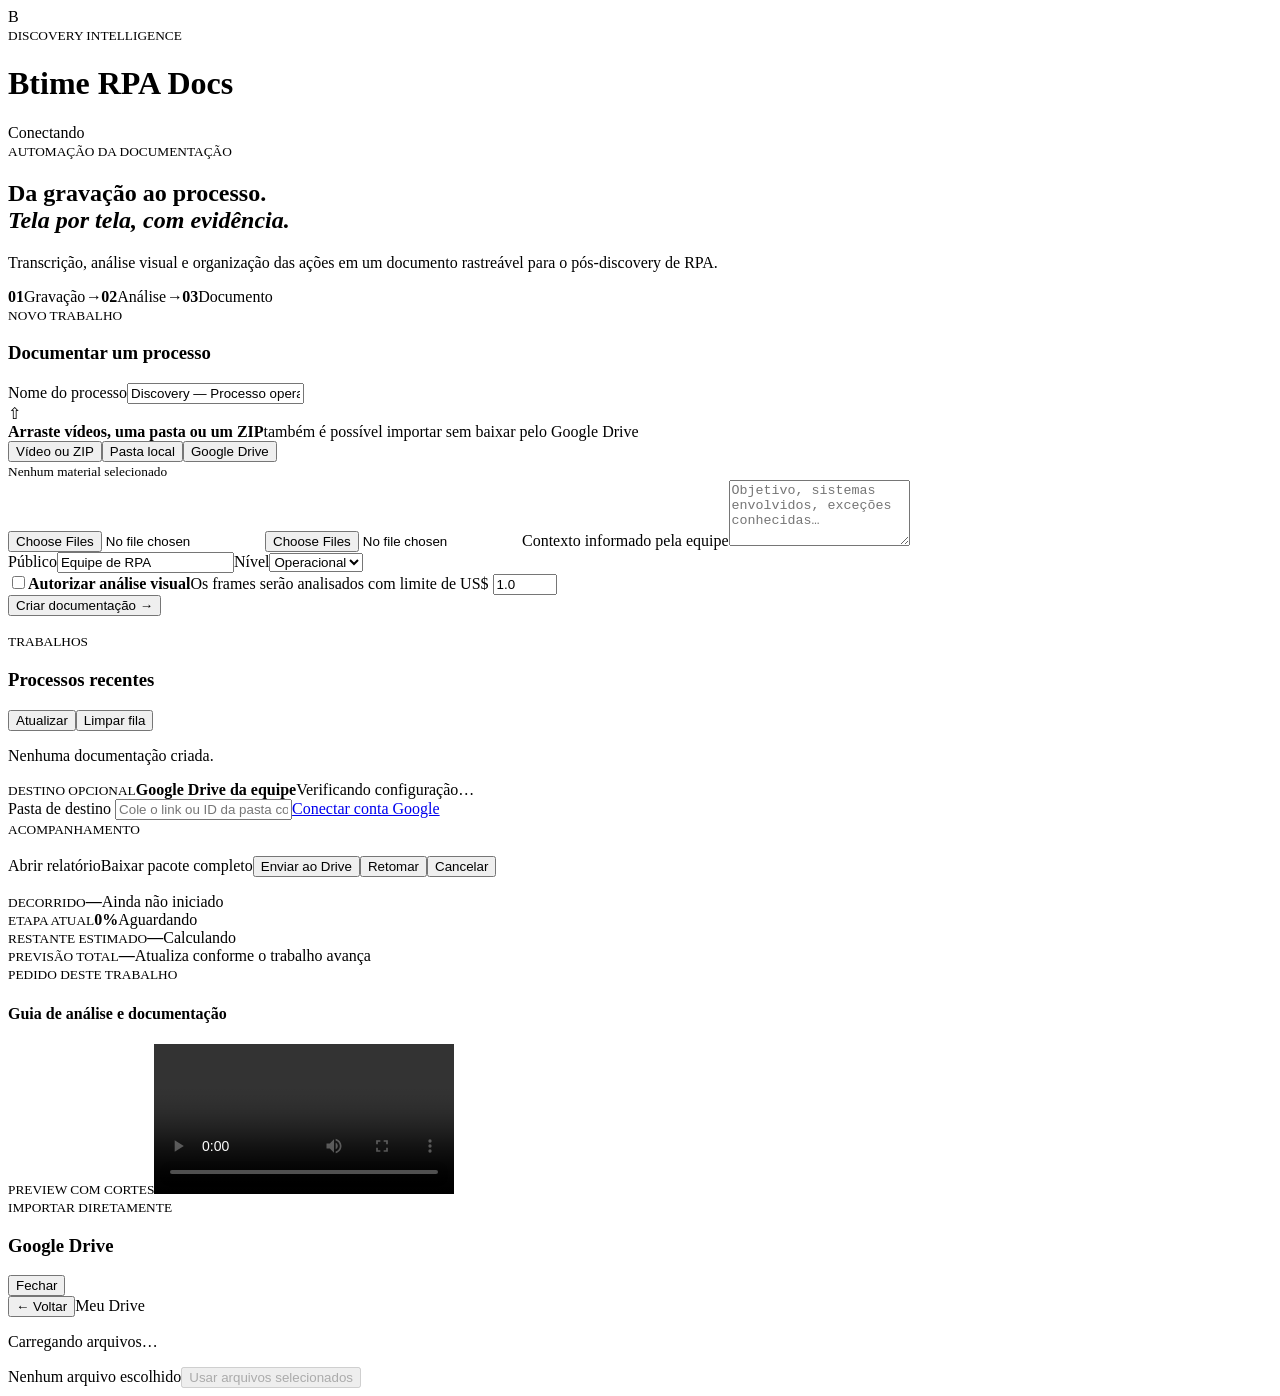
==== rpa_docs/static/index.html @ 18888b04 "feat: add failed job queue cleanup" ====
<!doctype html>
<html lang="pt-BR">
<head><meta charset="utf-8"><meta name="viewport" content="width=device-width,initial-scale=1"><title>Btime RPA Docs</title><link rel="stylesheet" href="/static/styles.css"><link rel="stylesheet" href="/static/preview.css"><link rel="stylesheet" href="/static/upload.css"><link rel="stylesheet" href="/static/drive.css"><link rel="stylesheet" href="/static/cancel.css"><link rel="stylesheet" href="/static/timing.css"></head>
<body>
  <header><div class="brand">B</div><div><small>DISCOVERY INTELLIGENCE</small><h1>Btime <span>RPA Docs</span></h1></div><div class="health" id="health">Conectando</div></header>
  <main>
    <section class="hero"><div><small>AUTOMAÇÃO DA DOCUMENTAÇÃO</small><h2>Da gravação ao processo.<br><em>Tela por tela, com evidência.</em></h2><p>Transcrição, análise visual e organização das ações em um documento rastreável para o pós-discovery de RPA.</p></div><div class="flow"><b>01</b><span>Gravação</span><i>→</i><b>02</b><span>Análise</span><i>→</i><b>03</b><span>Documento</span></div></section>
    <section class="grid">
      <form id="form" class="panel"><small>NOVO TRABALHO</small><h3>Documentar um processo</h3>
        <label>Nome do processo<input id="title" required value="Discovery — Processo operacional"></label>
        <div id="dropzone" class="dropzone" tabindex="0"><div class="drop-icon">⇧</div><strong>Arraste vídeos, uma pasta ou um ZIP</strong><span>também é possível importar sem baixar pelo Google Drive</span><div class="drop-actions"><button type="button" id="chooseVideo" class="drop-button">Vídeo ou ZIP</button><button type="button" id="chooseFolder" class="drop-button">Pasta local</button><button type="button" id="chooseDrive" class="drop-button drive-choice">Google Drive</button></div><small id="selection">Nenhum material selecionado</small></div>
        <input id="videoInput" class="hidden" type="file" accept="video/*,.zip,application/zip" multiple>
        <input id="folderInput" class="hidden" type="file" accept="video/*,.zip,application/zip" webkitdirectory directory multiple>
        <label>Contexto informado pela equipe<textarea id="context" rows="4" placeholder="Objetivo, sistemas envolvidos, exceções conhecidas…"></textarea></label>
        <div class="row"><label>Público<input id="audience" value="Equipe de RPA"></label><label>Nível<select id="detail"><option value="operacional">Operacional</option><option value="detalhado">Detalhado</option><option value="resumido">Resumido</option></select></label></div>
        <div class="approval"><input id="approved" type="checkbox"><label for="approved"><strong>Autorizar análise visual</strong><span>Os frames serão analisados com limite de US$ <input id="budget" type="number" min="0.1" max="50" step="0.1" value="1.0"></span></label></div>
        <button type="submit">Criar documentação <span>→</span></button><p class="error" id="error"></p>
      </form>
      <section class="panel"><div class="heading"><div><small>TRABALHOS</small><h3>Processos recentes</h3></div><div class="queue-actions"><button class="ghost" id="refresh">Atualizar</button><button class="clear-queue" id="clearQueue">Limpar fila</button></div></div><div id="jobs" class="jobs"><p class="empty">Nenhuma documentação criada.</p></div></section>
    </section>
    <section class="drive-panel"><div><small>DESTINO OPCIONAL</small><strong>Google Drive da equipe</strong><span id="driveStatus">Verificando configuração…</span></div><label>Pasta de destino <input id="driveFolder" placeholder="Cole o link ou ID da pasta compartilhada"></label><a id="connectDrive" class="drive-connect hidden" href="/api/drive/connect">Conectar conta Google</a></section>
    <section id="detailPanel" class="panel detail hidden"><div class="heading"><div><small>ACOMPANHAMENTO</small><h3 id="detailTitle"></h3></div><div class="actions"><a id="report" class="report hidden" target="_blank">Abrir relatório</a><a id="package" class="download hidden">Baixar pacote completo</a><button id="sendDrive" class="drive-send hidden">Enviar ao Drive</button><button id="retryJob" class="retry-button hidden">Retomar</button><button id="cancelJob" class="cancel-button hidden">Cancelar</button></div></div><div class="progress"><i id="bar"></i></div><p id="stage"></p><div class="timing-strip"><div><small>DECORRIDO</small><strong id="elapsedTime">—</strong><span id="timingStart">Ainda não iniciado</span></div><div><small>ETAPA ATUAL</small><strong id="stageProgress">0%</strong><span id="queuePosition">Aguardando</span></div><div><small>RESTANTE ESTIMADO</small><strong id="remainingTime">—</strong><span id="estimateBasis">Calculando</span></div><div><small>PREVISÃO TOTAL</small><strong id="totalTime">—</strong><span>Atualiza conforme o trabalho avança</span></div></div><section class="request-card"><div><small>PEDIDO DESTE TRABALHO</small><h4>Guia de análise e documentação</h4></div><p id="requestContext"></p><footer><span id="requestAudience"></span><span id="requestDetail"></span></footer></section><div id="metrics" class="metrics"></div><p id="driveMessage" class="drive-message"></p><div id="previewBox" class="preview-box hidden"><small>PREVIEW COM CORTES</small><video id="preview" controls preload="metadata"></video></div><div id="events" class="events"></div></section>
  </main>
  <div id="driveModal" class="source-modal hidden"><section><div class="modal-title"><div><small>IMPORTAR DIRETAMENTE</small><h3>Google Drive</h3></div><button id="closeDrive" class="ghost" type="button">Fechar</button></div><div class="drive-breadcrumb"><button id="driveBack" type="button">← Voltar</button><span id="driveLocation">Meu Drive</span></div><div id="driveFiles" class="drive-files"><p>Carregando arquivos…</p></div><footer><span id="driveSelection">Nenhum arquivo escolhido</span><button id="confirmDrive" type="button" disabled>Usar arquivos selecionados</button></footer></section></div>
  <script src="/static/app.js"></script>
</body></html>
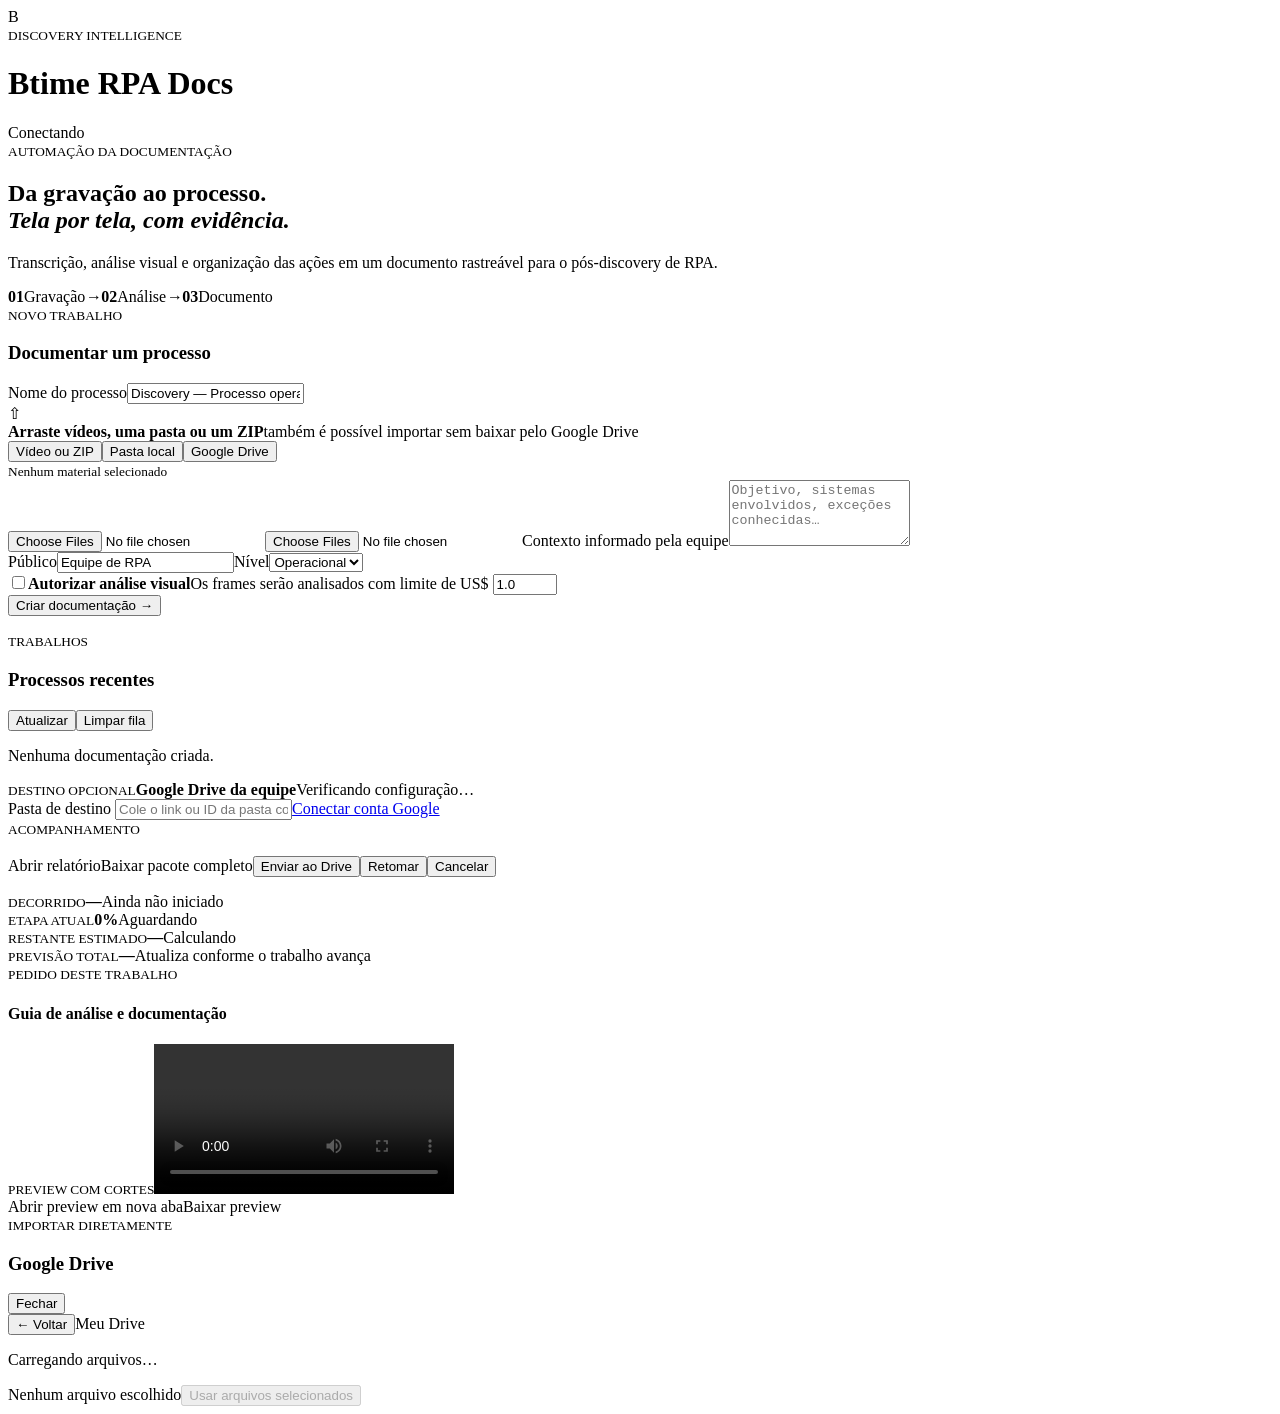
==== commit f3516ed1: "fix: restore embedded preview playback" ====
--- a/rpa_docs/static/index.html
+++ b/rpa_docs/static/index.html
@@ -19,7 +19,7 @@
       <section class="panel"><div class="heading"><div><small>TRABALHOS</small><h3>Processos recentes</h3></div><div class="queue-actions"><button class="ghost" id="refresh">Atualizar</button><button class="clear-queue" id="clearQueue">Limpar fila</button></div></div><div id="jobs" class="jobs"><p class="empty">Nenhuma documentação criada.</p></div></section>
     </section>
     <section class="drive-panel"><div><small>DESTINO OPCIONAL</small><strong>Google Drive da equipe</strong><span id="driveStatus">Verificando configuração…</span></div><label>Pasta de destino <input id="driveFolder" placeholder="Cole o link ou ID da pasta compartilhada"></label><a id="connectDrive" class="drive-connect hidden" href="/api/drive/connect">Conectar conta Google</a></section>
-    <section id="detailPanel" class="panel detail hidden"><div class="heading"><div><small>ACOMPANHAMENTO</small><h3 id="detailTitle"></h3></div><div class="actions"><a id="report" class="report hidden" target="_blank">Abrir relatório</a><a id="package" class="download hidden">Baixar pacote completo</a><button id="sendDrive" class="drive-send hidden">Enviar ao Drive</button><button id="retryJob" class="retry-button hidden">Retomar</button><button id="cancelJob" class="cancel-button hidden">Cancelar</button></div></div><div class="progress"><i id="bar"></i></div><p id="stage"></p><div class="timing-strip"><div><small>DECORRIDO</small><strong id="elapsedTime">—</strong><span id="timingStart">Ainda não iniciado</span></div><div><small>ETAPA ATUAL</small><strong id="stageProgress">0%</strong><span id="queuePosition">Aguardando</span></div><div><small>RESTANTE ESTIMADO</small><strong id="remainingTime">—</strong><span id="estimateBasis">Calculando</span></div><div><small>PREVISÃO TOTAL</small><strong id="totalTime">—</strong><span>Atualiza conforme o trabalho avança</span></div></div><section class="request-card"><div><small>PEDIDO DESTE TRABALHO</small><h4>Guia de análise e documentação</h4></div><p id="requestContext"></p><footer><span id="requestAudience"></span><span id="requestDetail"></span></footer></section><div id="metrics" class="metrics"></div><p id="driveMessage" class="drive-message"></p><div id="previewBox" class="preview-box hidden"><small>PREVIEW COM CORTES</small><video id="preview" controls preload="metadata"></video></div><div id="events" class="events"></div></section>
+    <section id="detailPanel" class="panel detail hidden"><div class="heading"><div><small>ACOMPANHAMENTO</small><h3 id="detailTitle"></h3></div><div class="actions"><a id="report" class="report hidden" target="_blank">Abrir relatório</a><a id="package" class="download hidden">Baixar pacote completo</a><button id="sendDrive" class="drive-send hidden">Enviar ao Drive</button><button id="retryJob" class="retry-button hidden">Retomar</button><button id="cancelJob" class="cancel-button hidden">Cancelar</button></div></div><div class="progress"><i id="bar"></i></div><p id="stage"></p><div class="timing-strip"><div><small>DECORRIDO</small><strong id="elapsedTime">—</strong><span id="timingStart">Ainda não iniciado</span></div><div><small>ETAPA ATUAL</small><strong id="stageProgress">0%</strong><span id="queuePosition">Aguardando</span></div><div><small>RESTANTE ESTIMADO</small><strong id="remainingTime">—</strong><span id="estimateBasis">Calculando</span></div><div><small>PREVISÃO TOTAL</small><strong id="totalTime">—</strong><span>Atualiza conforme o trabalho avança</span></div></div><section class="request-card"><div><small>PEDIDO DESTE TRABALHO</small><h4>Guia de análise e documentação</h4></div><p id="requestContext"></p><footer><span id="requestAudience"></span><span id="requestDetail"></span></footer></section><div id="metrics" class="metrics"></div><p id="driveMessage" class="drive-message"></p><div id="previewBox" class="preview-box hidden"><small>PREVIEW COM CORTES</small><video id="preview" controls preload="metadata"></video><div class="preview-actions"><a id="openPreview" target="_blank">Abrir preview em nova aba</a><a id="downloadPreview">Baixar preview</a></div></div><div id="events" class="events"></div></section>
   </main>
   <div id="driveModal" class="source-modal hidden"><section><div class="modal-title"><div><small>IMPORTAR DIRETAMENTE</small><h3>Google Drive</h3></div><button id="closeDrive" class="ghost" type="button">Fechar</button></div><div class="drive-breadcrumb"><button id="driveBack" type="button">← Voltar</button><span id="driveLocation">Meu Drive</span></div><div id="driveFiles" class="drive-files"><p>Carregando arquivos…</p></div><footer><span id="driveSelection">Nenhum arquivo escolhido</span><button id="confirmDrive" type="button" disabled>Usar arquivos selecionados</button></footer></section></div>
   <script src="/static/app.js"></script>
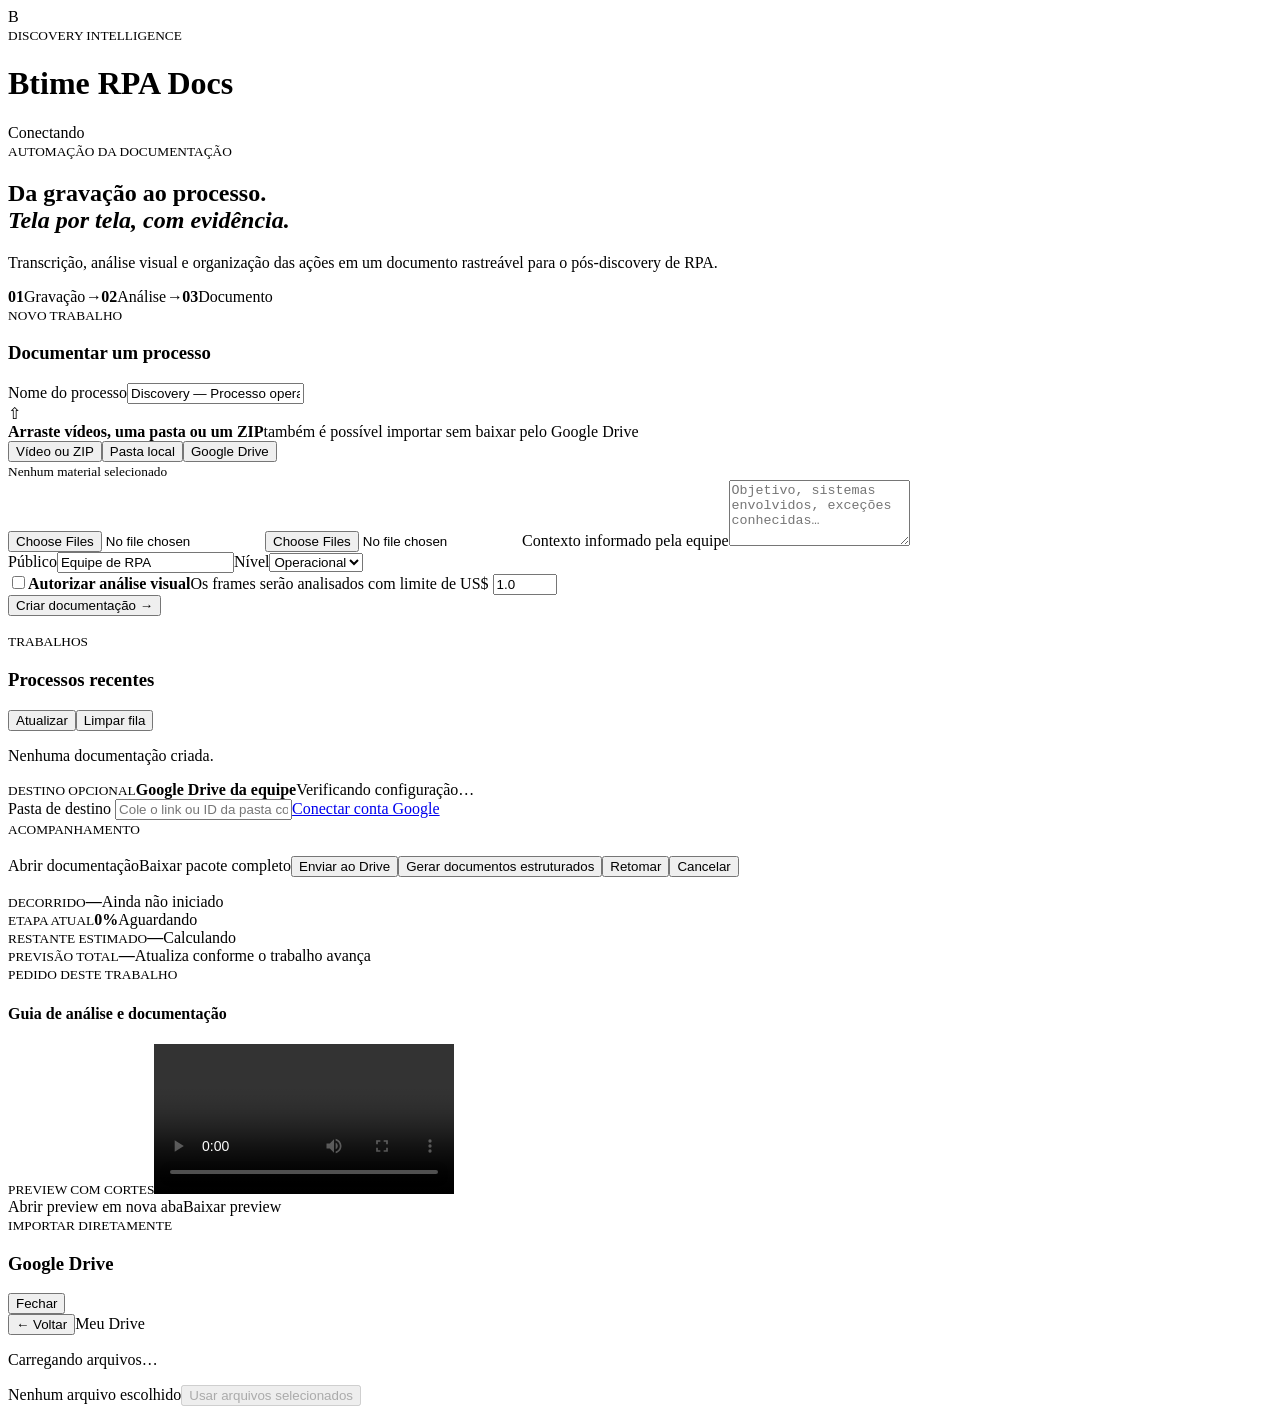
==== commit a25c6a05: "feat: generate structured RPA deliverables" ====
--- a/rpa_docs/static/index.html
+++ b/rpa_docs/static/index.html
@@ -19,7 +19,7 @@
       <section class="panel"><div class="heading"><div><small>TRABALHOS</small><h3>Processos recentes</h3></div><div class="queue-actions"><button class="ghost" id="refresh">Atualizar</button><button class="clear-queue" id="clearQueue">Limpar fila</button></div></div><div id="jobs" class="jobs"><p class="empty">Nenhuma documentação criada.</p></div></section>
     </section>
     <section class="drive-panel"><div><small>DESTINO OPCIONAL</small><strong>Google Drive da equipe</strong><span id="driveStatus">Verificando configuração…</span></div><label>Pasta de destino <input id="driveFolder" placeholder="Cole o link ou ID da pasta compartilhada"></label><a id="connectDrive" class="drive-connect hidden" href="/api/drive/connect">Conectar conta Google</a></section>
-    <section id="detailPanel" class="panel detail hidden"><div class="heading"><div><small>ACOMPANHAMENTO</small><h3 id="detailTitle"></h3></div><div class="actions"><a id="report" class="report hidden" target="_blank">Abrir relatório</a><a id="package" class="download hidden">Baixar pacote completo</a><button id="sendDrive" class="drive-send hidden">Enviar ao Drive</button><button id="retryJob" class="retry-button hidden">Retomar</button><button id="cancelJob" class="cancel-button hidden">Cancelar</button></div></div><div class="progress"><i id="bar"></i></div><p id="stage"></p><div class="timing-strip"><div><small>DECORRIDO</small><strong id="elapsedTime">—</strong><span id="timingStart">Ainda não iniciado</span></div><div><small>ETAPA ATUAL</small><strong id="stageProgress">0%</strong><span id="queuePosition">Aguardando</span></div><div><small>RESTANTE ESTIMADO</small><strong id="remainingTime">—</strong><span id="estimateBasis">Calculando</span></div><div><small>PREVISÃO TOTAL</small><strong id="totalTime">—</strong><span>Atualiza conforme o trabalho avança</span></div></div><section class="request-card"><div><small>PEDIDO DESTE TRABALHO</small><h4>Guia de análise e documentação</h4></div><p id="requestContext"></p><footer><span id="requestAudience"></span><span id="requestDetail"></span></footer></section><div id="metrics" class="metrics"></div><p id="driveMessage" class="drive-message"></p><div id="previewBox" class="preview-box hidden"><small>PREVIEW COM CORTES</small><video id="preview" controls preload="metadata"></video><div class="preview-actions"><a id="openPreview" target="_blank">Abrir preview em nova aba</a><a id="downloadPreview">Baixar preview</a></div></div><div id="events" class="events"></div></section>
+    <section id="detailPanel" class="panel detail hidden"><div class="heading"><div><small>ACOMPANHAMENTO</small><h3 id="detailTitle"></h3></div><div class="actions"><a id="report" class="report hidden" target="_blank">Abrir documentação</a><a id="package" class="download hidden">Baixar pacote completo</a><button id="sendDrive" class="drive-send hidden">Enviar ao Drive</button><button id="rebuildDocs" class="retry-button hidden">Gerar documentos estruturados</button><button id="retryJob" class="retry-button hidden">Retomar</button><button id="cancelJob" class="cancel-button hidden">Cancelar</button></div></div><div class="progress"><i id="bar"></i></div><p id="stage"></p><div class="timing-strip"><div><small>DECORRIDO</small><strong id="elapsedTime">—</strong><span id="timingStart">Ainda não iniciado</span></div><div><small>ETAPA ATUAL</small><strong id="stageProgress">0%</strong><span id="queuePosition">Aguardando</span></div><div><small>RESTANTE ESTIMADO</small><strong id="remainingTime">—</strong><span id="estimateBasis">Calculando</span></div><div><small>PREVISÃO TOTAL</small><strong id="totalTime">—</strong><span>Atualiza conforme o trabalho avança</span></div></div><section class="request-card"><div><small>PEDIDO DESTE TRABALHO</small><h4>Guia de análise e documentação</h4></div><p id="requestContext"></p><footer><span id="requestAudience"></span><span id="requestDetail"></span></footer></section><div id="metrics" class="metrics"></div><p id="driveMessage" class="drive-message"></p><div id="previewBox" class="preview-box hidden"><small>PREVIEW COM CORTES</small><video id="preview" controls preload="metadata"></video><div class="preview-actions"><a id="openPreview" target="_blank">Abrir preview em nova aba</a><a id="downloadPreview">Baixar preview</a></div></div><div id="events" class="events"></div></section>
   </main>
   <div id="driveModal" class="source-modal hidden"><section><div class="modal-title"><div><small>IMPORTAR DIRETAMENTE</small><h3>Google Drive</h3></div><button id="closeDrive" class="ghost" type="button">Fechar</button></div><div class="drive-breadcrumb"><button id="driveBack" type="button">← Voltar</button><span id="driveLocation">Meu Drive</span></div><div id="driveFiles" class="drive-files"><p>Carregando arquivos…</p></div><footer><span id="driveSelection">Nenhum arquivo escolhido</span><button id="confirmDrive" type="button" disabled>Usar arquivos selecionados</button></footer></section></div>
   <script src="/static/app.js"></script>
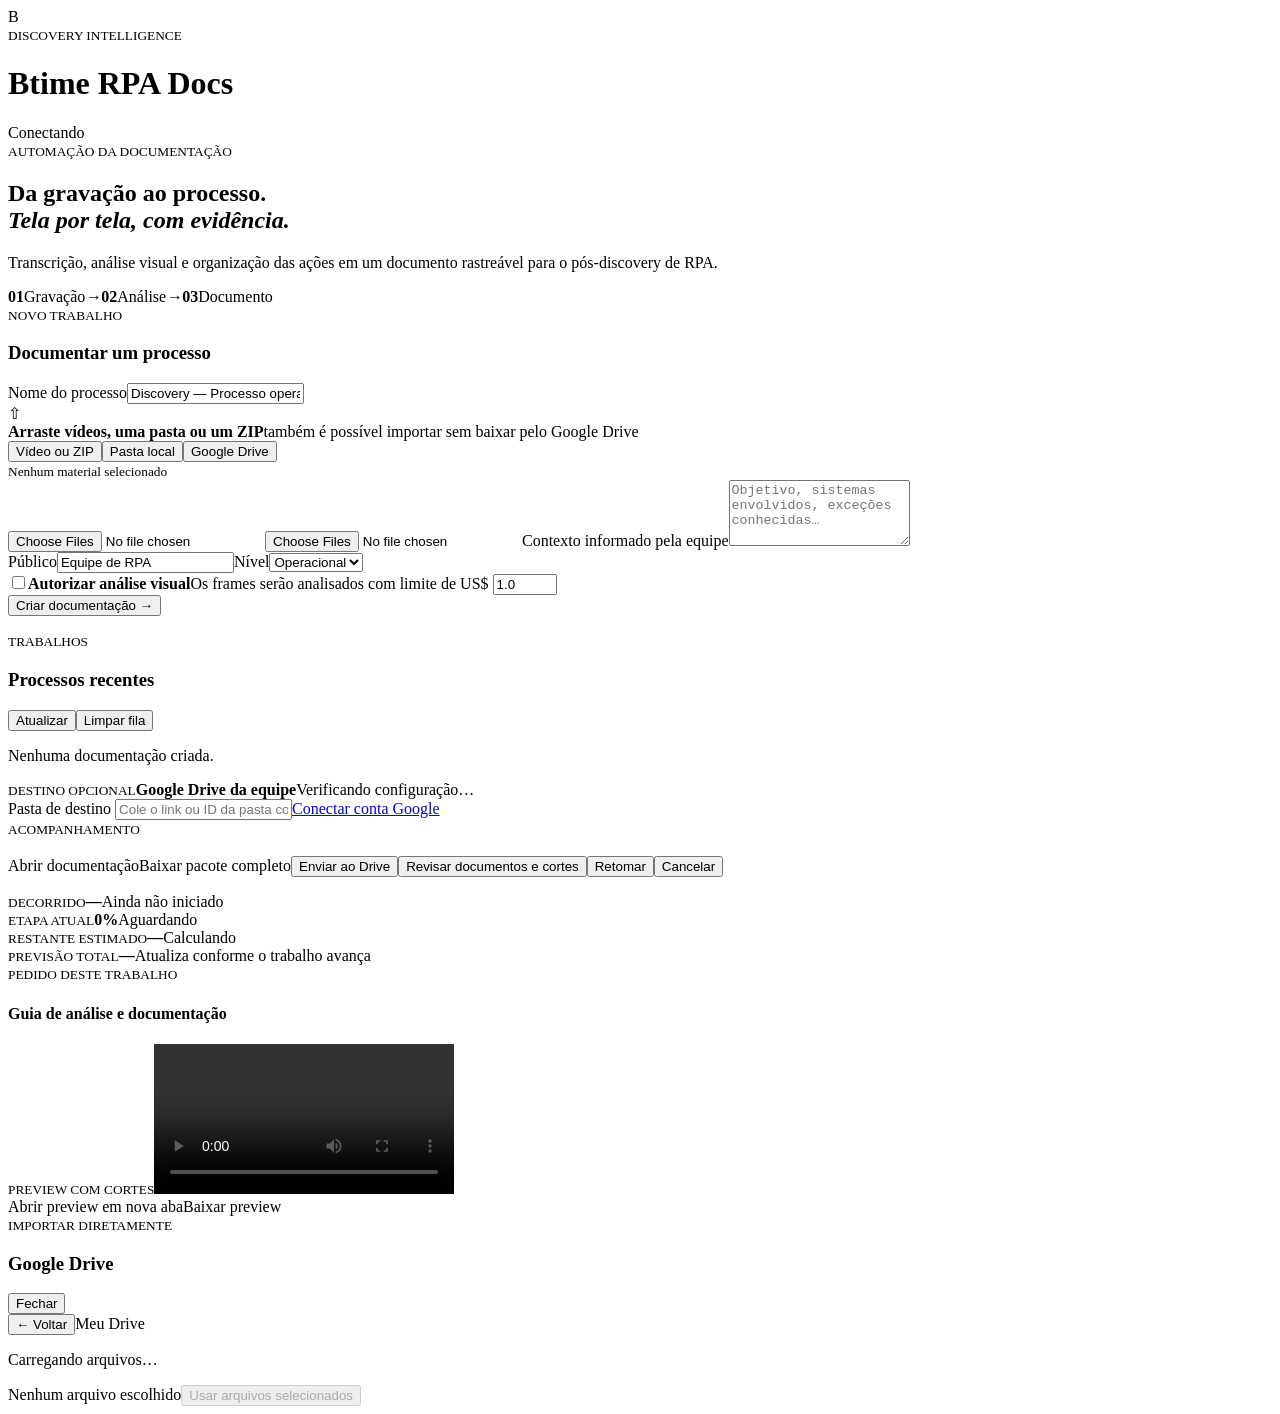
==== commit c6d0681b: "fix: prioritize spoken content in meeting cuts" ====
--- a/rpa_docs/static/index.html
+++ b/rpa_docs/static/index.html
@@ -19,7 +19,7 @@
       <section class="panel"><div class="heading"><div><small>TRABALHOS</small><h3>Processos recentes</h3></div><div class="queue-actions"><button class="ghost" id="refresh">Atualizar</button><button class="clear-queue" id="clearQueue">Limpar fila</button></div></div><div id="jobs" class="jobs"><p class="empty">Nenhuma documentação criada.</p></div></section>
     </section>
     <section class="drive-panel"><div><small>DESTINO OPCIONAL</small><strong>Google Drive da equipe</strong><span id="driveStatus">Verificando configuração…</span></div><label>Pasta de destino <input id="driveFolder" placeholder="Cole o link ou ID da pasta compartilhada"></label><a id="connectDrive" class="drive-connect hidden" href="/api/drive/connect">Conectar conta Google</a></section>
-    <section id="detailPanel" class="panel detail hidden"><div class="heading"><div><small>ACOMPANHAMENTO</small><h3 id="detailTitle"></h3></div><div class="actions"><a id="report" class="report hidden" target="_blank">Abrir documentação</a><a id="package" class="download hidden">Baixar pacote completo</a><button id="sendDrive" class="drive-send hidden">Enviar ao Drive</button><button id="rebuildDocs" class="retry-button hidden">Gerar documentos estruturados</button><button id="retryJob" class="retry-button hidden">Retomar</button><button id="cancelJob" class="cancel-button hidden">Cancelar</button></div></div><div class="progress"><i id="bar"></i></div><p id="stage"></p><div class="timing-strip"><div><small>DECORRIDO</small><strong id="elapsedTime">—</strong><span id="timingStart">Ainda não iniciado</span></div><div><small>ETAPA ATUAL</small><strong id="stageProgress">0%</strong><span id="queuePosition">Aguardando</span></div><div><small>RESTANTE ESTIMADO</small><strong id="remainingTime">—</strong><span id="estimateBasis">Calculando</span></div><div><small>PREVISÃO TOTAL</small><strong id="totalTime">—</strong><span>Atualiza conforme o trabalho avança</span></div></div><section class="request-card"><div><small>PEDIDO DESTE TRABALHO</small><h4>Guia de análise e documentação</h4></div><p id="requestContext"></p><footer><span id="requestAudience"></span><span id="requestDetail"></span></footer></section><div id="metrics" class="metrics"></div><p id="driveMessage" class="drive-message"></p><div id="previewBox" class="preview-box hidden"><small>PREVIEW COM CORTES</small><video id="preview" controls preload="metadata"></video><div class="preview-actions"><a id="openPreview" target="_blank">Abrir preview em nova aba</a><a id="downloadPreview">Baixar preview</a></div></div><div id="events" class="events"></div></section>
+    <section id="detailPanel" class="panel detail hidden"><div class="heading"><div><small>ACOMPANHAMENTO</small><h3 id="detailTitle"></h3></div><div class="actions"><a id="report" class="report hidden" target="_blank">Abrir documentação</a><a id="package" class="download hidden">Baixar pacote completo</a><button id="sendDrive" class="drive-send hidden">Enviar ao Drive</button><button id="rebuildDocs" class="retry-button hidden">Revisar documentos e cortes</button><button id="retryJob" class="retry-button hidden">Retomar</button><button id="cancelJob" class="cancel-button hidden">Cancelar</button></div></div><div class="progress"><i id="bar"></i></div><p id="stage"></p><div class="timing-strip"><div><small>DECORRIDO</small><strong id="elapsedTime">—</strong><span id="timingStart">Ainda não iniciado</span></div><div><small>ETAPA ATUAL</small><strong id="stageProgress">0%</strong><span id="queuePosition">Aguardando</span></div><div><small>RESTANTE ESTIMADO</small><strong id="remainingTime">—</strong><span id="estimateBasis">Calculando</span></div><div><small>PREVISÃO TOTAL</small><strong id="totalTime">—</strong><span>Atualiza conforme o trabalho avança</span></div></div><section class="request-card"><div><small>PEDIDO DESTE TRABALHO</small><h4>Guia de análise e documentação</h4></div><p id="requestContext"></p><footer><span id="requestAudience"></span><span id="requestDetail"></span></footer></section><div id="metrics" class="metrics"></div><p id="driveMessage" class="drive-message"></p><div id="previewBox" class="preview-box hidden"><small>PREVIEW COM CORTES</small><video id="preview" controls preload="metadata"></video><div class="preview-actions"><a id="openPreview" target="_blank">Abrir preview em nova aba</a><a id="downloadPreview">Baixar preview</a></div></div><div id="events" class="events"></div></section>
   </main>
   <div id="driveModal" class="source-modal hidden"><section><div class="modal-title"><div><small>IMPORTAR DIRETAMENTE</small><h3>Google Drive</h3></div><button id="closeDrive" class="ghost" type="button">Fechar</button></div><div class="drive-breadcrumb"><button id="driveBack" type="button">← Voltar</button><span id="driveLocation">Meu Drive</span></div><div id="driveFiles" class="drive-files"><p>Carregando arquivos…</p></div><footer><span id="driveSelection">Nenhum arquivo escolhido</span><button id="confirmDrive" type="button" disabled>Usar arquivos selecionados</button></footer></section></div>
   <script src="/static/app.js"></script>
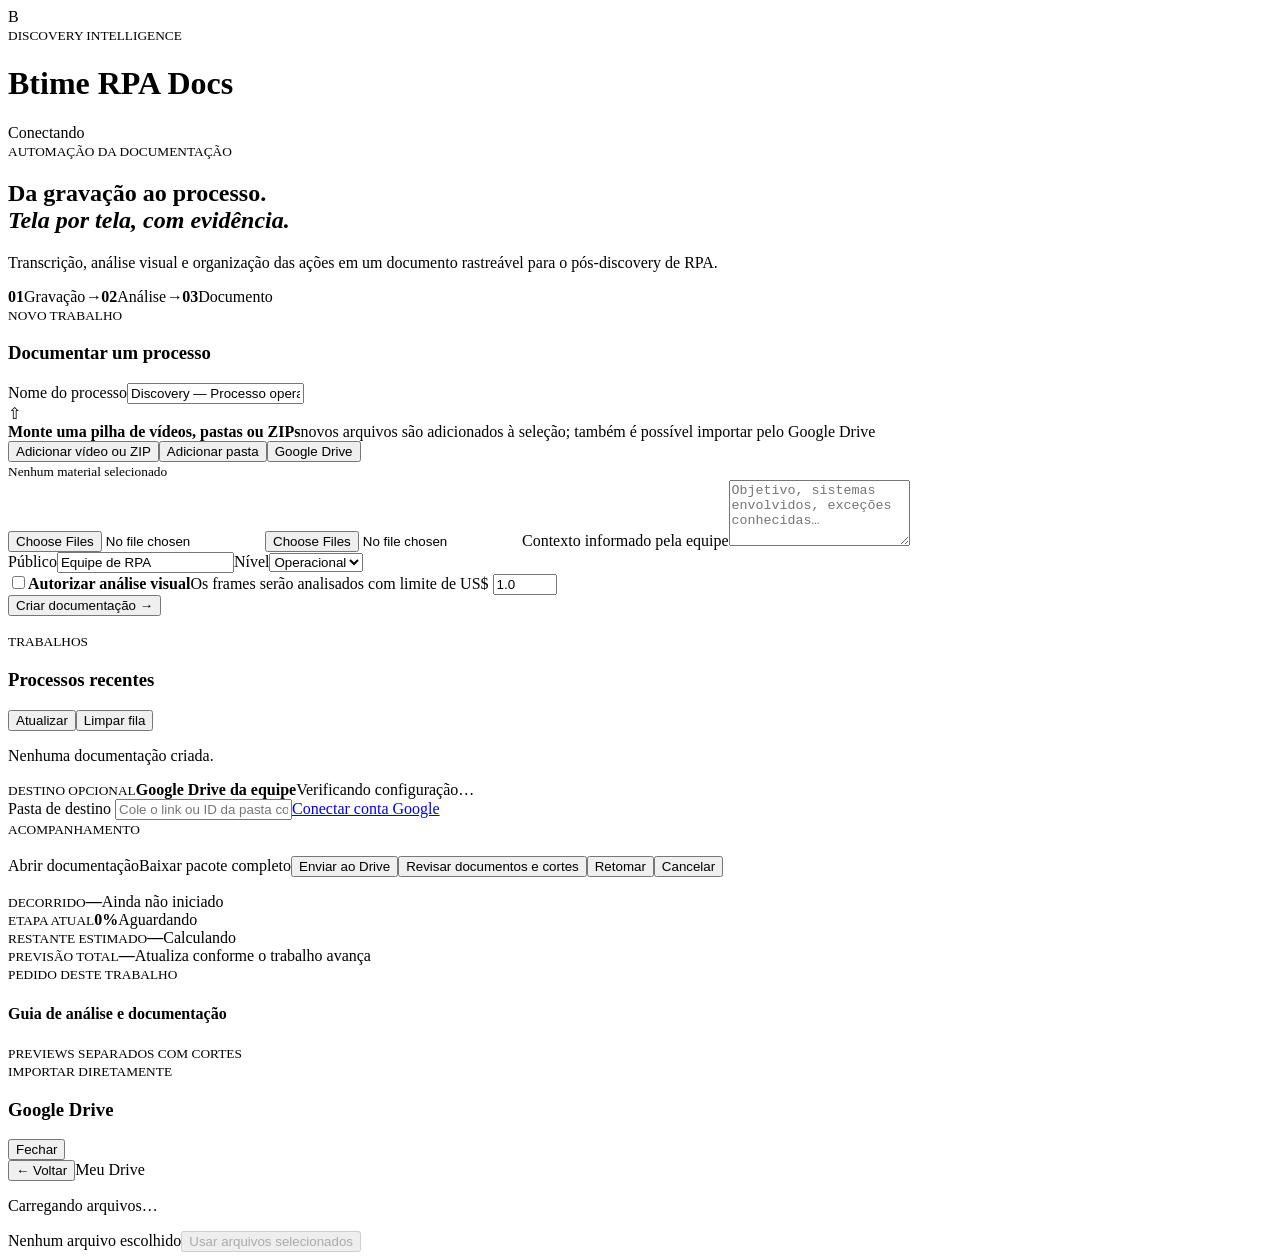
==== commit b470cab4: "feat: deliver separate previews for file stacks" ====
--- a/rpa_docs/static/index.html
+++ b/rpa_docs/static/index.html
@@ -8,7 +8,7 @@
     <section class="grid">
       <form id="form" class="panel"><small>NOVO TRABALHO</small><h3>Documentar um processo</h3>
         <label>Nome do processo<input id="title" required value="Discovery — Processo operacional"></label>
-        <div id="dropzone" class="dropzone" tabindex="0"><div class="drop-icon">⇧</div><strong>Arraste vídeos, uma pasta ou um ZIP</strong><span>também é possível importar sem baixar pelo Google Drive</span><div class="drop-actions"><button type="button" id="chooseVideo" class="drop-button">Vídeo ou ZIP</button><button type="button" id="chooseFolder" class="drop-button">Pasta local</button><button type="button" id="chooseDrive" class="drop-button drive-choice">Google Drive</button></div><small id="selection">Nenhum material selecionado</small></div>
+        <div id="dropzone" class="dropzone" tabindex="0"><div class="drop-icon">⇧</div><strong>Monte uma pilha de vídeos, pastas ou ZIPs</strong><span>novos arquivos são adicionados à seleção; também é possível importar pelo Google Drive</span><div class="drop-actions"><button type="button" id="chooseVideo" class="drop-button">Adicionar vídeo ou ZIP</button><button type="button" id="chooseFolder" class="drop-button">Adicionar pasta</button><button type="button" id="chooseDrive" class="drop-button drive-choice">Google Drive</button></div><small id="selection">Nenhum material selecionado</small><div id="fileStack" class="file-stack"></div></div>
         <input id="videoInput" class="hidden" type="file" accept="video/*,.zip,application/zip" multiple>
         <input id="folderInput" class="hidden" type="file" accept="video/*,.zip,application/zip" webkitdirectory directory multiple>
         <label>Contexto informado pela equipe<textarea id="context" rows="4" placeholder="Objetivo, sistemas envolvidos, exceções conhecidas…"></textarea></label>
@@ -19,7 +19,7 @@
       <section class="panel"><div class="heading"><div><small>TRABALHOS</small><h3>Processos recentes</h3></div><div class="queue-actions"><button class="ghost" id="refresh">Atualizar</button><button class="clear-queue" id="clearQueue">Limpar fila</button></div></div><div id="jobs" class="jobs"><p class="empty">Nenhuma documentação criada.</p></div></section>
     </section>
     <section class="drive-panel"><div><small>DESTINO OPCIONAL</small><strong>Google Drive da equipe</strong><span id="driveStatus">Verificando configuração…</span></div><label>Pasta de destino <input id="driveFolder" placeholder="Cole o link ou ID da pasta compartilhada"></label><a id="connectDrive" class="drive-connect hidden" href="/api/drive/connect">Conectar conta Google</a></section>
-    <section id="detailPanel" class="panel detail hidden"><div class="heading"><div><small>ACOMPANHAMENTO</small><h3 id="detailTitle"></h3></div><div class="actions"><a id="report" class="report hidden" target="_blank">Abrir documentação</a><a id="package" class="download hidden">Baixar pacote completo</a><button id="sendDrive" class="drive-send hidden">Enviar ao Drive</button><button id="rebuildDocs" class="retry-button hidden">Revisar documentos e cortes</button><button id="retryJob" class="retry-button hidden">Retomar</button><button id="cancelJob" class="cancel-button hidden">Cancelar</button></div></div><div class="progress"><i id="bar"></i></div><p id="stage"></p><div class="timing-strip"><div><small>DECORRIDO</small><strong id="elapsedTime">—</strong><span id="timingStart">Ainda não iniciado</span></div><div><small>ETAPA ATUAL</small><strong id="stageProgress">0%</strong><span id="queuePosition">Aguardando</span></div><div><small>RESTANTE ESTIMADO</small><strong id="remainingTime">—</strong><span id="estimateBasis">Calculando</span></div><div><small>PREVISÃO TOTAL</small><strong id="totalTime">—</strong><span>Atualiza conforme o trabalho avança</span></div></div><section class="request-card"><div><small>PEDIDO DESTE TRABALHO</small><h4>Guia de análise e documentação</h4></div><p id="requestContext"></p><footer><span id="requestAudience"></span><span id="requestDetail"></span></footer></section><div id="metrics" class="metrics"></div><p id="driveMessage" class="drive-message"></p><div id="previewBox" class="preview-box hidden"><small>PREVIEW COM CORTES</small><video id="preview" controls preload="metadata"></video><div class="preview-actions"><a id="openPreview" target="_blank">Abrir preview em nova aba</a><a id="downloadPreview">Baixar preview</a></div></div><div id="events" class="events"></div></section>
+    <section id="detailPanel" class="panel detail hidden"><div class="heading"><div><small>ACOMPANHAMENTO</small><h3 id="detailTitle"></h3></div><div class="actions"><a id="report" class="report hidden" target="_blank">Abrir documentação</a><a id="package" class="download hidden">Baixar pacote completo</a><button id="sendDrive" class="drive-send hidden">Enviar ao Drive</button><button id="rebuildDocs" class="retry-button hidden">Revisar documentos e cortes</button><button id="retryJob" class="retry-button hidden">Retomar</button><button id="cancelJob" class="cancel-button hidden">Cancelar</button></div></div><div class="progress"><i id="bar"></i></div><p id="stage"></p><div class="timing-strip"><div><small>DECORRIDO</small><strong id="elapsedTime">—</strong><span id="timingStart">Ainda não iniciado</span></div><div><small>ETAPA ATUAL</small><strong id="stageProgress">0%</strong><span id="queuePosition">Aguardando</span></div><div><small>RESTANTE ESTIMADO</small><strong id="remainingTime">—</strong><span id="estimateBasis">Calculando</span></div><div><small>PREVISÃO TOTAL</small><strong id="totalTime">—</strong><span>Atualiza conforme o trabalho avança</span></div></div><section class="request-card"><div><small>PEDIDO DESTE TRABALHO</small><h4>Guia de análise e documentação</h4></div><p id="requestContext"></p><footer><span id="requestAudience"></span><span id="requestDetail"></span></footer></section><div id="metrics" class="metrics"></div><p id="driveMessage" class="drive-message"></p><div id="previewBox" class="preview-box hidden"><small>PREVIEWS SEPARADOS COM CORTES</small><div id="previewStack" class="preview-stack"></div></div><div id="events" class="events"></div></section>
   </main>
   <div id="driveModal" class="source-modal hidden"><section><div class="modal-title"><div><small>IMPORTAR DIRETAMENTE</small><h3>Google Drive</h3></div><button id="closeDrive" class="ghost" type="button">Fechar</button></div><div class="drive-breadcrumb"><button id="driveBack" type="button">← Voltar</button><span id="driveLocation">Meu Drive</span></div><div id="driveFiles" class="drive-files"><p>Carregando arquivos…</p></div><footer><span id="driveSelection">Nenhum arquivo escolhido</span><button id="confirmDrive" type="button" disabled>Usar arquivos selecionados</button></footer></section></div>
   <script src="/static/app.js"></script>
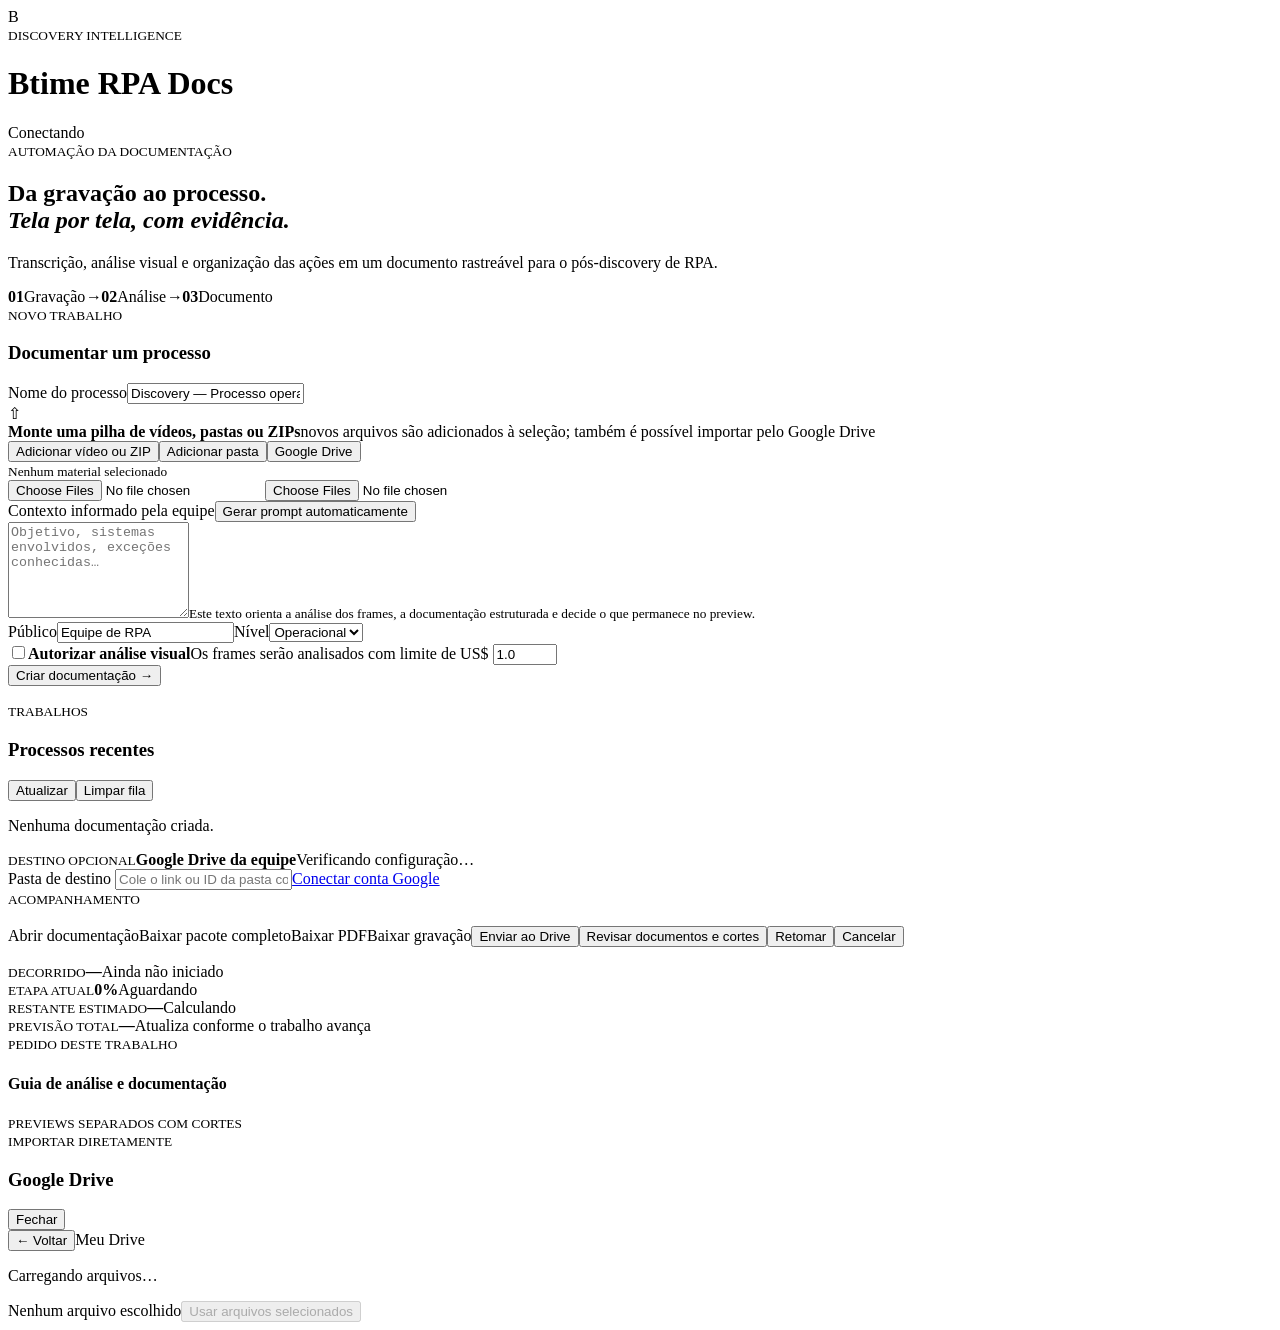
==== commit 964d32aa: "feat: gerar prompt do discovery e entregar cortes revisitáveis Adiciona ao painel um botão que monta" ====
--- a/rpa_docs/static/index.html
+++ b/rpa_docs/static/index.html
@@ -1,6 +1,6 @@
 <!doctype html>
 <html lang="pt-BR">
-<head><meta charset="utf-8"><meta name="viewport" content="width=device-width,initial-scale=1"><title>Btime RPA Docs</title><link rel="stylesheet" href="/static/styles.css"><link rel="stylesheet" href="/static/preview.css"><link rel="stylesheet" href="/static/upload.css"><link rel="stylesheet" href="/static/drive.css"><link rel="stylesheet" href="/static/cancel.css"><link rel="stylesheet" href="/static/timing.css"></head>
+<head><meta charset="utf-8"><meta name="viewport" content="width=device-width,initial-scale=1"><title>Btime RPA Docs</title><link rel="stylesheet" href="/static/styles.css"><link rel="stylesheet" href="/static/preview.css"><link rel="stylesheet" href="/static/upload.css"><link rel="stylesheet" href="/static/drive.css"><link rel="stylesheet" href="/static/cancel.css"><link rel="stylesheet" href="/static/timing.css"><link rel="stylesheet" href="/static/exports.css"></head>
 <body>
   <header><div class="brand">B</div><div><small>DISCOVERY INTELLIGENCE</small><h1>Btime <span>RPA Docs</span></h1></div><div class="health" id="health">Conectando</div></header>
   <main>
@@ -11,7 +11,7 @@
         <div id="dropzone" class="dropzone" tabindex="0"><div class="drop-icon">⇧</div><strong>Monte uma pilha de vídeos, pastas ou ZIPs</strong><span>novos arquivos são adicionados à seleção; também é possível importar pelo Google Drive</span><div class="drop-actions"><button type="button" id="chooseVideo" class="drop-button">Adicionar vídeo ou ZIP</button><button type="button" id="chooseFolder" class="drop-button">Adicionar pasta</button><button type="button" id="chooseDrive" class="drop-button drive-choice">Google Drive</button></div><small id="selection">Nenhum material selecionado</small><div id="fileStack" class="file-stack"></div></div>
         <input id="videoInput" class="hidden" type="file" accept="video/*,.zip,application/zip" multiple>
         <input id="folderInput" class="hidden" type="file" accept="video/*,.zip,application/zip" webkitdirectory directory multiple>
-        <label>Contexto informado pela equipe<textarea id="context" rows="4" placeholder="Objetivo, sistemas envolvidos, exceções conhecidas…"></textarea></label>
+        <div class="prompt-field"><div class="prompt-head"><label for="context">Contexto informado pela equipe</label><button type="button" id="suggestPrompt" class="prompt-button">Gerar prompt automaticamente</button></div><textarea id="context" rows="6" placeholder="Objetivo, sistemas envolvidos, exceções conhecidas…"></textarea><small id="promptHint" class="prompt-hint">Este texto orienta a análise dos frames, a documentação estruturada e decide o que permanece no preview.</small></div>
         <div class="row"><label>Público<input id="audience" value="Equipe de RPA"></label><label>Nível<select id="detail"><option value="operacional">Operacional</option><option value="detalhado">Detalhado</option><option value="resumido">Resumido</option></select></label></div>
         <div class="approval"><input id="approved" type="checkbox"><label for="approved"><strong>Autorizar análise visual</strong><span>Os frames serão analisados com limite de US$ <input id="budget" type="number" min="0.1" max="50" step="0.1" value="1.0"></span></label></div>
         <button type="submit">Criar documentação <span>→</span></button><p class="error" id="error"></p>
@@ -19,7 +19,7 @@
       <section class="panel"><div class="heading"><div><small>TRABALHOS</small><h3>Processos recentes</h3></div><div class="queue-actions"><button class="ghost" id="refresh">Atualizar</button><button class="clear-queue" id="clearQueue">Limpar fila</button></div></div><div id="jobs" class="jobs"><p class="empty">Nenhuma documentação criada.</p></div></section>
     </section>
     <section class="drive-panel"><div><small>DESTINO OPCIONAL</small><strong>Google Drive da equipe</strong><span id="driveStatus">Verificando configuração…</span></div><label>Pasta de destino <input id="driveFolder" placeholder="Cole o link ou ID da pasta compartilhada"></label><a id="connectDrive" class="drive-connect hidden" href="/api/drive/connect">Conectar conta Google</a></section>
-    <section id="detailPanel" class="panel detail hidden"><div class="heading"><div><small>ACOMPANHAMENTO</small><h3 id="detailTitle"></h3></div><div class="actions"><a id="report" class="report hidden" target="_blank">Abrir documentação</a><a id="package" class="download hidden">Baixar pacote completo</a><button id="sendDrive" class="drive-send hidden">Enviar ao Drive</button><button id="rebuildDocs" class="retry-button hidden">Revisar documentos e cortes</button><button id="retryJob" class="retry-button hidden">Retomar</button><button id="cancelJob" class="cancel-button hidden">Cancelar</button></div></div><div class="progress"><i id="bar"></i></div><p id="stage"></p><div class="timing-strip"><div><small>DECORRIDO</small><strong id="elapsedTime">—</strong><span id="timingStart">Ainda não iniciado</span></div><div><small>ETAPA ATUAL</small><strong id="stageProgress">0%</strong><span id="queuePosition">Aguardando</span></div><div><small>RESTANTE ESTIMADO</small><strong id="remainingTime">—</strong><span id="estimateBasis">Calculando</span></div><div><small>PREVISÃO TOTAL</small><strong id="totalTime">—</strong><span>Atualiza conforme o trabalho avança</span></div></div><section class="request-card"><div><small>PEDIDO DESTE TRABALHO</small><h4>Guia de análise e documentação</h4></div><p id="requestContext"></p><footer><span id="requestAudience"></span><span id="requestDetail"></span></footer></section><div id="metrics" class="metrics"></div><p id="driveMessage" class="drive-message"></p><div id="previewBox" class="preview-box hidden"><small>PREVIEWS SEPARADOS COM CORTES</small><div id="previewStack" class="preview-stack"></div></div><div id="events" class="events"></div></section>
+    <section id="detailPanel" class="panel detail hidden"><div class="heading"><div><small>ACOMPANHAMENTO</small><h3 id="detailTitle"></h3></div><div class="actions"><a id="report" class="report hidden" target="_blank">Abrir documentação</a><a id="package" class="download hidden">Baixar pacote completo</a><a id="pdfDocument" class="download secondary hidden" download>Baixar PDF</a><a id="recording" class="download secondary hidden" download>Baixar gravação</a><button id="sendDrive" class="drive-send hidden">Enviar ao Drive</button><button id="rebuildDocs" class="retry-button hidden">Revisar documentos e cortes</button><button id="retryJob" class="retry-button hidden">Retomar</button><button id="cancelJob" class="cancel-button hidden">Cancelar</button></div></div><div class="progress"><i id="bar"></i></div><p id="stage"></p><div class="timing-strip"><div><small>DECORRIDO</small><strong id="elapsedTime">—</strong><span id="timingStart">Ainda não iniciado</span></div><div><small>ETAPA ATUAL</small><strong id="stageProgress">0%</strong><span id="queuePosition">Aguardando</span></div><div><small>RESTANTE ESTIMADO</small><strong id="remainingTime">—</strong><span id="estimateBasis">Calculando</span></div><div><small>PREVISÃO TOTAL</small><strong id="totalTime">—</strong><span>Atualiza conforme o trabalho avança</span></div></div><section class="request-card"><div><small>PEDIDO DESTE TRABALHO</small><h4>Guia de análise e documentação</h4></div><p id="requestContext"></p><footer><span id="requestAudience"></span><span id="requestDetail"></span></footer></section><div id="metrics" class="metrics"></div><p id="driveMessage" class="drive-message"></p><div id="previewBox" class="preview-box hidden"><small>PREVIEWS SEPARADOS COM CORTES</small><div id="previewStack" class="preview-stack"></div></div><div id="events" class="events"></div></section>
   </main>
   <div id="driveModal" class="source-modal hidden"><section><div class="modal-title"><div><small>IMPORTAR DIRETAMENTE</small><h3>Google Drive</h3></div><button id="closeDrive" class="ghost" type="button">Fechar</button></div><div class="drive-breadcrumb"><button id="driveBack" type="button">← Voltar</button><span id="driveLocation">Meu Drive</span></div><div id="driveFiles" class="drive-files"><p>Carregando arquivos…</p></div><footer><span id="driveSelection">Nenhum arquivo escolhido</span><button id="confirmDrive" type="button" disabled>Usar arquivos selecionados</button></footer></section></div>
   <script src="/static/app.js"></script>
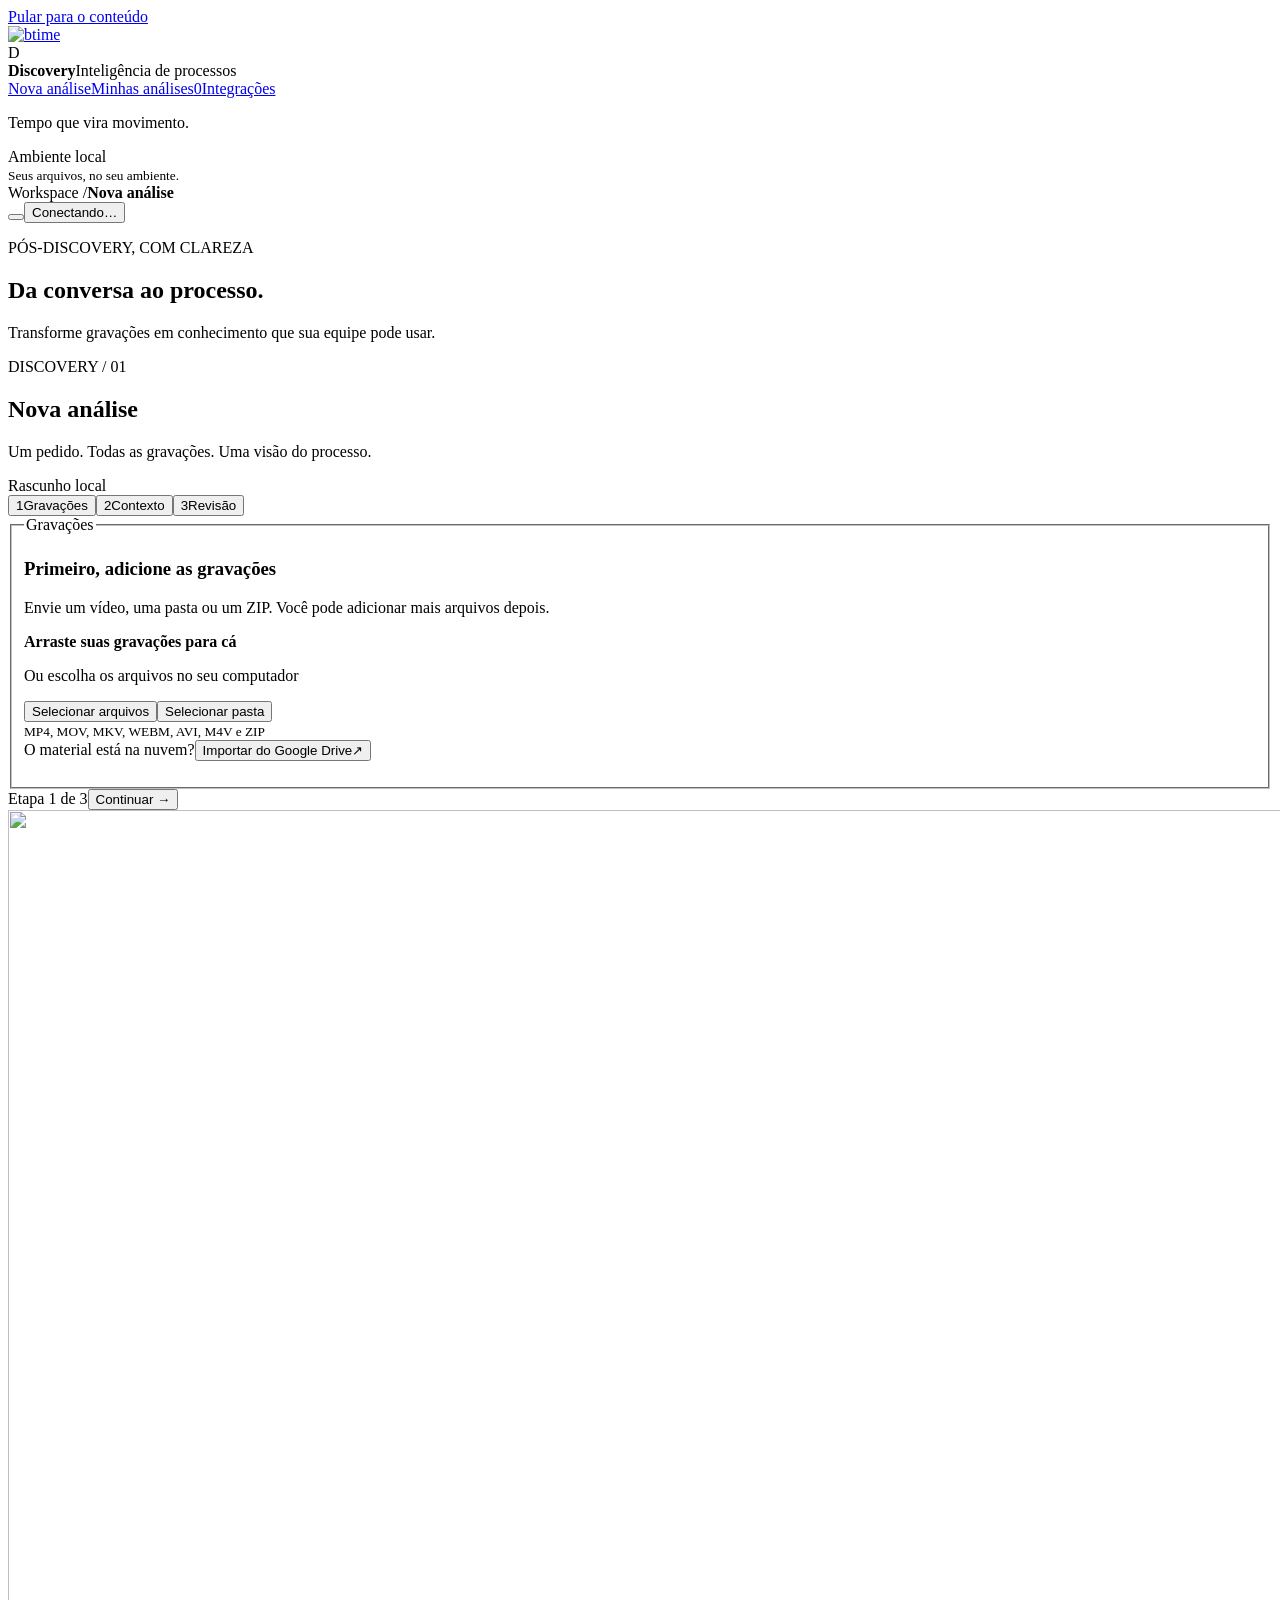
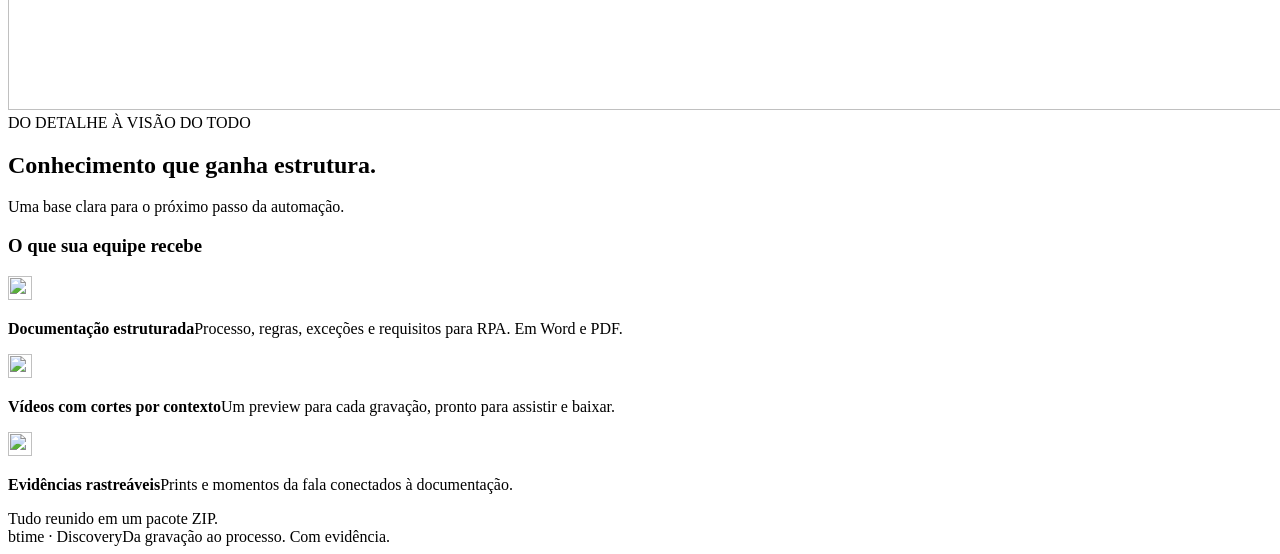
==== commit 87960dc0: "feat: refine Discovery experience and harden RPA processing" ====
--- a/rpa_docs/static/index.html
+++ b/rpa_docs/static/index.html
@@ -1,26 +1,68 @@
 <!doctype html>
 <html lang="pt-BR">
-<head><meta charset="utf-8"><meta name="viewport" content="width=device-width,initial-scale=1"><title>Btime RPA Docs</title><link rel="stylesheet" href="/static/styles.css"><link rel="stylesheet" href="/static/preview.css"><link rel="stylesheet" href="/static/upload.css"><link rel="stylesheet" href="/static/drive.css"><link rel="stylesheet" href="/static/cancel.css"><link rel="stylesheet" href="/static/timing.css"><link rel="stylesheet" href="/static/exports.css"></head>
+<head>
+ <meta charset="utf-8"><meta name="viewport" content="width=device-width,initial-scale=1,viewport-fit=cover"><meta name="theme-color" content="#060315">
+ <title>Discovery · btime</title><link rel="icon" href="/static/btime/assinaturas/btime-simbolo-violeta.svg"><link rel="preload" href="/static/btime/fontes/Branding-Semilight.woff" as="font" type="font/woff" crossorigin><link rel="stylesheet" href="/static/styles.css"><script defer src="/static/app.js"></script>
+</head>
 <body>
-  <header><div class="brand">B</div><div><small>DISCOVERY INTELLIGENCE</small><h1>Btime <span>RPA Docs</span></h1></div><div class="health" id="health">Conectando</div></header>
-  <main>
-    <section class="hero"><div><small>AUTOMAÇÃO DA DOCUMENTAÇÃO</small><h2>Da gravação ao processo.<br><em>Tela por tela, com evidência.</em></h2><p>Transcrição, análise visual e organização das ações em um documento rastreável para o pós-discovery de RPA.</p></div><div class="flow"><b>01</b><span>Gravação</span><i>→</i><b>02</b><span>Análise</span><i>→</i><b>03</b><span>Documento</span></div></section>
-    <section class="grid">
-      <form id="form" class="panel"><small>NOVO TRABALHO</small><h3>Documentar um processo</h3>
-        <label>Nome do processo<input id="title" required value="Discovery — Processo operacional"></label>
-        <div id="dropzone" class="dropzone" tabindex="0"><div class="drop-icon">⇧</div><strong>Monte uma pilha de vídeos, pastas ou ZIPs</strong><span>novos arquivos são adicionados à seleção; também é possível importar pelo Google Drive</span><div class="drop-actions"><button type="button" id="chooseVideo" class="drop-button">Adicionar vídeo ou ZIP</button><button type="button" id="chooseFolder" class="drop-button">Adicionar pasta</button><button type="button" id="chooseDrive" class="drop-button drive-choice">Google Drive</button></div><small id="selection">Nenhum material selecionado</small><div id="fileStack" class="file-stack"></div></div>
-        <input id="videoInput" class="hidden" type="file" accept="video/*,.zip,application/zip" multiple>
-        <input id="folderInput" class="hidden" type="file" accept="video/*,.zip,application/zip" webkitdirectory directory multiple>
-        <div class="prompt-field"><div class="prompt-head"><label for="context">Contexto informado pela equipe</label><button type="button" id="suggestPrompt" class="prompt-button">Gerar prompt automaticamente</button></div><textarea id="context" rows="6" placeholder="Objetivo, sistemas envolvidos, exceções conhecidas…"></textarea><small id="promptHint" class="prompt-hint">Este texto orienta a análise dos frames, a documentação estruturada e decide o que permanece no preview.</small></div>
-        <div class="row"><label>Público<input id="audience" value="Equipe de RPA"></label><label>Nível<select id="detail"><option value="operacional">Operacional</option><option value="detalhado">Detalhado</option><option value="resumido">Resumido</option></select></label></div>
-        <div class="approval"><input id="approved" type="checkbox"><label for="approved"><strong>Autorizar análise visual</strong><span>Os frames serão analisados com limite de US$ <input id="budget" type="number" min="0.1" max="50" step="0.1" value="1.0"></span></label></div>
-        <button type="submit">Criar documentação <span>→</span></button><p class="error" id="error"></p>
-      </form>
-      <section class="panel"><div class="heading"><div><small>TRABALHOS</small><h3>Processos recentes</h3></div><div class="queue-actions"><button class="ghost" id="refresh">Atualizar</button><button class="clear-queue" id="clearQueue">Limpar fila</button></div></div><div id="jobs" class="jobs"><p class="empty">Nenhuma documentação criada.</p></div></section>
-    </section>
-    <section class="drive-panel"><div><small>DESTINO OPCIONAL</small><strong>Google Drive da equipe</strong><span id="driveStatus">Verificando configuração…</span></div><label>Pasta de destino <input id="driveFolder" placeholder="Cole o link ou ID da pasta compartilhada"></label><a id="connectDrive" class="drive-connect hidden" href="/api/drive/connect">Conectar conta Google</a></section>
-    <section id="detailPanel" class="panel detail hidden"><div class="heading"><div><small>ACOMPANHAMENTO</small><h3 id="detailTitle"></h3></div><div class="actions"><a id="report" class="report hidden" target="_blank">Abrir documentação</a><a id="package" class="download hidden">Baixar pacote completo</a><a id="pdfDocument" class="download secondary hidden" download>Baixar PDF</a><a id="recording" class="download secondary hidden" download>Baixar gravação</a><button id="sendDrive" class="drive-send hidden">Enviar ao Drive</button><button id="rebuildDocs" class="retry-button hidden">Revisar documentos e cortes</button><button id="retryJob" class="retry-button hidden">Retomar</button><button id="cancelJob" class="cancel-button hidden">Cancelar</button></div></div><div class="progress"><i id="bar"></i></div><p id="stage"></p><div class="timing-strip"><div><small>DECORRIDO</small><strong id="elapsedTime">—</strong><span id="timingStart">Ainda não iniciado</span></div><div><small>ETAPA ATUAL</small><strong id="stageProgress">0%</strong><span id="queuePosition">Aguardando</span></div><div><small>RESTANTE ESTIMADO</small><strong id="remainingTime">—</strong><span id="estimateBasis">Calculando</span></div><div><small>PREVISÃO TOTAL</small><strong id="totalTime">—</strong><span>Atualiza conforme o trabalho avança</span></div></div><section class="request-card"><div><small>PEDIDO DESTE TRABALHO</small><h4>Guia de análise e documentação</h4></div><p id="requestContext"></p><footer><span id="requestAudience"></span><span id="requestDetail"></span></footer></section><div id="metrics" class="metrics"></div><p id="driveMessage" class="drive-message"></p><div id="previewBox" class="preview-box hidden"><small>PREVIEWS SEPARADOS COM CORTES</small><div id="previewStack" class="preview-stack"></div></div><div id="events" class="events"></div></section>
+ <a class="skip-link" href="#main">Pular para o conteúdo</a>
+ <aside class="sidebar" aria-label="Menu principal">
+  <a class="brand" href="#new" aria-label="btime — início"><img src="/static/btime/assinaturas/btime-horizontal-branco.svg" alt="btime" width="128" height="36"></a>
+  <div class="workspace-label"><span class="workspace-mark">D</span><div><strong>Discovery</strong><span>Inteligência de processos</span></div></div>
+  <nav class="main-nav"><a href="#new" data-nav="new" aria-current="page"><span data-icon="plus"></span>Nova análise</a><a href="#history" data-nav="history"><span data-icon="layers"></span>Minhas análises<span id="navCount" class="nav-count">0</span></a><a href="#settings" data-nav="settings"><span data-icon="settings"></span>Integrações</a></nav>
+  <div class="sidebar-bottom"><p>Tempo que vira movimento.</p><div><span class="status-dot"></span>Ambiente local</div><small>Seus arquivos, no seu ambiente.</small></div>
+ </aside>
+ <div class="app-shell">
+  <header class="topbar"><div class="breadcrumb">Workspace <span>/</span><strong id="pageLabel">Nova análise</strong></div><div class="topbar-actions"><button id="helpButton" class="icon-button" aria-label="Como funciona"><span data-icon="help"></span></button><button id="health" class="health" title="Verificar ambiente"><span class="status-dot"></span><span id="healthLabel">Conectando…</span></button></div></header>
+  <main id="main" tabindex="-1">
+   <noscript><div class="notice error">Ative o JavaScript para enviar arquivos e acompanhar as análises.</div></noscript>
+   <div id="connectionNotice" class="notice warning" role="status" hidden>A conexão foi interrompida. Seus campos continuam aqui; vamos tentar reconectar.</div>
+   <section id="viewNew" class="view" aria-labelledby="newHeading">
+    <div class="page-heading"><div><p class="eyebrow">PÓS-DISCOVERY, COM CLAREZA</p><h1 id="newHeading">Da conversa ao processo.</h1><p>Transforme gravações em conhecimento que sua equipe pode usar.</p></div><span class="edition">DISCOVERY / 01</span></div>
+    <div class="create-layout">
+     <form id="form" class="panel create-panel" novalidate>
+      <div class="form-heading"><div><h2>Nova análise</h2><p>Um pedido. Todas as gravações. Uma visão do processo.</p></div><span id="draftStatus" class="caption">Rascunho local</span></div>
+      <nav class="stepper" aria-label="Etapas do pedido"><button type="button" data-step="1" aria-current="step"><span>1</span>Gravações</button><i aria-hidden="true"></i><button type="button" data-step="2"><span>2</span>Contexto</button><i aria-hidden="true"></i><button type="button" data-step="3"><span>3</span>Revisão</button></nav>
+      <fieldset id="step1" class="form-step"><legend class="sr-only">Gravações</legend><div class="section-heading"><h3>Primeiro, adicione as gravações</h3><p>Envie um vídeo, uma pasta ou um ZIP. Você pode adicionar mais arquivos depois.</p></div>
+       <div id="dropzone" class="dropzone"><div class="upload-mark" aria-hidden="true"><span data-icon="upload"></span></div><strong>Arraste suas gravações para cá</strong><p>Ou escolha os arquivos no seu computador</p><div class="drop-actions"><button type="button" id="chooseVideo" class="button primary">Selecionar arquivos</button><button type="button" id="chooseFolder" class="button secondary"><span data-icon="folder"></span>Selecionar pasta</button></div><small>MP4, MOV, MKV, WEBM, AVI, M4V e ZIP</small></div>
+       <input id="videoInput" type="file" accept=".mp4,.mov,.mkv,.webm,.avi,.m4v,.zip" multiple hidden><input id="folderInput" type="file" webkitdirectory directory multiple hidden>
+       <div class="source-alternative"><span>O material está na nuvem?</span><button type="button" id="chooseDrive" class="text-button"><span data-icon="drive"></span>Importar do Google Drive<span aria-hidden="true">↗</span></button></div>
+       <div id="fileStackSection" class="file-stack-section" hidden><div class="stack-heading"><strong id="selection">Nenhum arquivo</strong><button type="button" id="clearFiles" class="text-button">Limpar seleção</button></div><div id="fileStack" class="file-stack"></div><p class="caption">Contexto compartilhado, com um preview separado para cada gravação.</p></div><p id="fileNotice" class="field-message" role="status"></p>
+      </fieldset>
+      <fieldset id="step2" class="form-step" hidden><legend class="sr-only">Contexto</legend><div class="section-heading"><h3>O que precisamos entender?</h3><p>Seu pedido orienta a documentação e define quais conversas ficam nos cortes.</p></div>
+       <label for="title">Nome do processo <span class="required">obrigatório</span></label><input id="title" maxlength="120" minlength="2" placeholder="Ex.: Gestão de pedidos — Trevo" required aria-describedby="titleError"><p id="titleError" class="field-error"></p>
+       <div class="label-row"><label for="context">Guia de análise e cortes <span class="required">obrigatório</span></label><button type="button" id="suggestPrompt" class="text-button"><span data-icon="spark"></span>Ajudar a escrever</button></div>
+       <textarea id="context" rows="7" maxlength="8000" required placeholder="Descreva o assunto que deve permanecer nos vídeos, os sistemas envolvidos e o que precisa ser documentado. Ex.: manter todas as falas sobre a operação da Trevo, incluindo regras e exceções, mesmo sem o nome ser repetido." aria-describedby="promptHint contextError"></textarea><div class="field-footer"><small id="promptHint">A fala guia os cortes. Os prints complementam o entendimento.</small><span id="contextCount">0 / 8.000</span></div><p id="contextError" class="field-error"></p>
+       <div class="field-row"><div><label for="audience">Quem vai usar a documentação?</label><input id="audience" maxlength="160" value="Equipe de RPA"></div><div><label for="detail">Nível de detalhe</label><select id="detail"><option value="operacional">Operacional — passo a passo</option><option value="detalhado">Detalhado — regras e exceções</option><option value="resumido">Resumido — visão geral</option></select></div></div>
+       <div class="notice subtle"><span data-icon="info"></span><p>O guia é personalizado por pedido. Não existe uma meta de reduzir o vídeo: os trechos permanecem quando fazem parte do assunto.</p></div>
+      </fieldset>
+      <fieldset id="step3" class="form-step" hidden><legend class="sr-only">Revisão</legend><div class="section-heading"><h3>Revise antes de começar</h3><p>Confira os materiais e o pedido que vão orientar esta análise.</p></div>
+       <div class="review-summary"><div class="label-row"><span class="eyebrow">PROCESSO</span><button type="button" class="text-button" data-step="2">Editar contexto</button></div><h4 id="reviewTitle"></h4><p id="reviewContext" class="pre-wrap"></p><div class="review-meta"><span id="reviewSources"></span><span id="reviewDetail"></span></div></div>
+       <div class="budget-row"><div><label for="budget">Orçamento de referência (US$)</label><p class="caption">Referência de planejamento; ainda não é um teto automático de cobrança.</p></div><input id="budget" type="number" min="0.1" max="50" step="0.1" value="1.0" aria-describedby="budgetError"></div><p id="budgetError" class="field-error"></p>
+       <label class="check-row" for="approved"><input id="approved" type="checkbox"><span><strong>Autorizar o processamento com IA</strong><small>Frames e trechos da transcrição serão enviados à API configurada. Os arquivos originais são preservados.</small></span></label>
+       <div id="uploadStatus" class="upload-status" role="status" hidden><div class="label-row"><strong id="uploadLabel">Enviando arquivos…</strong><span id="uploadPercent"></span></div><div class="progress"><i id="uploadBar"></i></div><p class="caption">Mantenha esta página aberta até o pedido entrar na fila.</p></div>
+      </fieldset>
+      <div id="error" class="notice error" role="alert" hidden></div><footer class="form-footer"><button type="button" id="previousStep" class="button secondary" hidden>← Voltar</button><span id="stepCaption" class="caption">Etapa 1 de 3</span><button type="button" id="nextStep" class="button primary">Continuar →</button><button type="submit" id="submitJob" class="button primary" hidden>Iniciar análise →</button></footer>
+     </form>
+     <aside class="create-aside"><div class="brand-story"><img src="/static/btime/imagens/estrutura.webp" alt="" width="1600" height="900"><div><span class="eyebrow">DO DETALHE À VISÃO DO TODO</span><h2>Conhecimento que ganha estrutura.</h2><p>Uma base clara para o próximo passo da automação.</p></div></div><section class="delivery-guide"><h3>O que sua equipe recebe</h3><div><img src="/static/btime/icones/icone-documento-violeta.svg" alt="" width="24" height="24"><p><strong>Documentação estruturada</strong><span>Processo, regras, exceções e requisitos para RPA. Em Word e PDF.</span></p></div><div><img src="/static/btime/icones/icone-processo-violeta.svg" alt="" width="24" height="24"><p><strong>Vídeos com cortes por contexto</strong><span>Um preview para cada gravação, pronto para assistir e baixar.</span></p></div><div><img src="/static/btime/icones/icone-dados-violeta.svg" alt="" width="24" height="24"><p><strong>Evidências rastreáveis</strong><span>Prints e momentos da fala conectados à documentação.</span></p></div><div class="guide-footnote"><span data-icon="package"></span>Tudo reunido em um pacote ZIP.</div></section><section id="recentSection" class="recent-section" hidden><div class="label-row"><h3>Últimas análises</h3><a href="#history" class="text-button">Ver todas →</a></div><div id="recentJobs"></div></section></aside>
+    </div>
+   </section>
+   <section id="viewHistory" class="view" aria-labelledby="historyHeading" hidden><div class="page-heading"><div><p class="eyebrow">SEU ACERVO DE PROCESSOS</p><h1 id="historyHeading">Minhas análises</h1><p>Acompanhe pedidos, retome trabalhos e encontre suas entregas.</p></div><a href="#new" class="button primary"><span data-icon="plus"></span>Nova análise</a></div><div id="historyStats" class="history-stats"></div><section class="panel history-panel"><div class="history-toolbar"><label class="search-field" for="searchJobs"><span data-icon="search"></span><input id="searchJobs" type="search" placeholder="Buscar por processo ou contexto" aria-label="Buscar análises"></label><label class="sr-only" for="statusFilter">Filtrar por status</label><select id="statusFilter"><option value="all">Todos os status</option><option value="active">Em andamento</option><option value="COMPLETED">Concluídos</option><option value="FAILED">Com falha</option><option value="CANCELLED">Cancelados</option></select><button id="refresh" class="icon-button" aria-label="Atualizar análises"><span data-icon="refresh"></span></button></div><div id="jobs" class="jobs" aria-live="polite"><div class="empty-state"><h3>Carregando suas análises</h3><p>Buscando os pedidos deste ambiente.</p></div></div><footer class="history-footer"><span id="jobCount" class="caption"></span><button id="clearQueue" class="text-button danger" disabled><span data-icon="trash"></span>Limpar falhas e cancelados</button></footer></section></section>
+   <section id="viewDetail" class="view" aria-labelledby="detailTitle" hidden><a href="#history" class="back-link">← Minhas análises</a><div class="page-heading detail-heading"><div><div class="label-row"><span class="eyebrow">ACOMPANHAMENTO</span><span id="detailBadge" class="badge"></span></div><h1 id="detailTitle">Carregando análise…</h1><p id="detailDate"></p></div><div class="actions"><button id="reuseRequest" class="button secondary"><span data-icon="copy"></span>Reutilizar pedido</button><button id="retryJob" class="button primary" hidden>Retomar análise</button><button id="cancelJob" class="button danger-outline" hidden>Cancelar análise</button><a id="package" class="button primary" hidden><span data-icon="download"></span>Baixar pacote completo</a></div></div>
+    <div id="detailError" class="notice error" role="alert" hidden></div><div id="jobWarning" class="notice warning" hidden></div>
+    <section class="panel progress-panel"><div class="label-row"><strong id="stage">Buscando informações…</strong><span id="stageProgress">0%</span></div><div id="jobProgress" class="progress" role="progressbar" aria-label="Progresso da análise" aria-valuemin="0" aria-valuemax="100" aria-valuenow="0"><i id="bar"></i></div><ol id="pipelineSteps" class="pipeline-steps"><li>Preparação</li><li>Transcrição</li><li>Análise</li><li>Entrega</li></ol><div class="timing-strip"><div><small>Tempo decorrido</small><strong id="elapsedTime">—</strong><span id="timingStart">Ainda não iniciado</span></div><div><small>Restante estimado</small><strong id="remainingTime">—</strong><span id="estimateBasis">Calculando após o início</span></div><div><small>Posição / etapa</small><strong id="queuePosition">—</strong><span id="totalTime"></span></div></div></section>
+    <div id="metrics" class="result-metrics" hidden></div><div class="detail-tabs" role="tablist" aria-label="Informações da análise"><button id="tabPreviews" role="tab" aria-controls="panelPreviews" aria-selected="true" data-tab="Previews">Vídeos e cortes<span id="previewCount" class="count">0</span></button><button id="tabDocuments" role="tab" aria-controls="panelDocuments" aria-selected="false" tabindex="-1" data-tab="Documents">Documentação</button><button id="tabRequest" role="tab" aria-controls="panelRequest" aria-selected="false" tabindex="-1" data-tab="Request">Pedido original</button><button id="tabActivity" role="tab" aria-controls="panelActivity" aria-selected="false" tabindex="-1" data-tab="Activity">Atividade</button></div>
+    <section id="panelPreviews" class="tab-panel" role="tabpanel" aria-labelledby="tabPreviews"><div class="section-heading"><h2>Uma gravação. Um preview.</h2><p>Confira os trechos mantidos pelo contexto e baixe cada vídeo separadamente.</p></div><div id="previewStack" class="preview-stack"></div></section>
+    <section id="panelDocuments" class="tab-panel" role="tabpanel" aria-labelledby="tabDocuments" hidden><div class="section-heading"><h2>Conhecimento pronto para usar</h2><p>Revise as evidências e valide regras e exceções com a equipe responsável pelo processo.</p></div><div id="documentStack" class="document-stack"></div><div class="delivery-actions"><button id="rebuildDocs" class="button secondary" hidden><span data-icon="refresh"></span>Revisar documentos e cortes</button><button id="sendDrive" class="button secondary" hidden><span data-icon="drive"></span>Enviar pacote ao Drive</button><p id="driveMessage" class="field-message" role="status"></p></div></section>
+    <section id="panelRequest" class="tab-panel panel" role="tabpanel" aria-labelledby="tabRequest" hidden><div class="section-heading"><h2>O contexto que guiou a análise</h2><p>Este é o pedido recebido no momento da criação do trabalho.</p></div><p id="requestContext" class="request-context pre-wrap"></p><dl id="requestMeta" class="request-meta"></dl></section>
+    <section id="panelActivity" class="tab-panel panel" role="tabpanel" aria-labelledby="tabActivity" hidden><div class="section-heading"><h2>Registro da análise</h2><p>As etapas mais recentes aparecem primeiro.</p></div><ol id="events" class="events"></ol></section>
+   </section>
+   <section id="viewSettings" class="view" aria-labelledby="settingsHeading" hidden><div class="page-heading"><div><p class="eyebrow">SEU AMBIENTE DE TRABALHO</p><h1 id="settingsHeading">Integrações</h1><p>Conecte suas fontes e acompanhe a disponibilidade do processamento.</p></div></div><div class="settings-grid"><section class="panel integration-card"><div class="integration-heading"><span class="integration-icon" data-icon="drive"></span><div><h2>Google Drive</h2><p>Importe gravações direto para a análise.</p></div><span id="driveBadge" class="badge">Verificando</span></div><p id="driveStatus">Verificando configuração…</p><p class="caption">O app transfere os vídeos para o ambiente de processamento. Você não precisa baixá-los manualmente. As fontes no Drive são preservadas.</p><a id="connectDrive" class="button primary" href="/api/drive/connect" hidden>Conectar conta Google ↗</a><button id="openDriveFromSettings" class="button secondary" hidden>Selecionar gravações</button><div class="integration-divider"></div><label for="driveFolder">Pasta para enviar entregas <span class="required">opcional</span></label><input id="driveFolder" placeholder="Link ou ID da pasta compartilhada"><p class="caption">Depois de concluir uma análise, envie o ZIP pela aba Documentação.</p></section><section class="panel"><h2>Pronto para analisar?</h2><p class="caption">Disponibilidade deste ambiente local.</p><div id="systemChecks" class="system-checks"></div><button id="checkHealth" class="button secondary"><span data-icon="refresh"></span>Verificar novamente</button><div class="notice subtle"><p>A conexão atual pertence a este ambiente. O acesso individual dos integrantes da equipe depende da configuração corporativa.</p></div></section></div></section>
+   <footer class="app-footer"><span>btime · Discovery</span><span>Da gravação ao processo. Com evidência.</span></footer>
   </main>
-  <div id="driveModal" class="source-modal hidden"><section><div class="modal-title"><div><small>IMPORTAR DIRETAMENTE</small><h3>Google Drive</h3></div><button id="closeDrive" class="ghost" type="button">Fechar</button></div><div class="drive-breadcrumb"><button id="driveBack" type="button">← Voltar</button><span id="driveLocation">Meu Drive</span></div><div id="driveFiles" class="drive-files"><p>Carregando arquivos…</p></div><footer><span id="driveSelection">Nenhum arquivo escolhido</span><button id="confirmDrive" type="button" disabled>Usar arquivos selecionados</button></footer></section></div>
-  <script src="/static/app.js"></script>
+ </div>
+ <dialog id="driveModal" class="dialog drive-dialog" aria-labelledby="driveTitle"><div class="dialog-heading"><div><p class="eyebrow">IMPORTAR GRAVAÇÕES</p><h2 id="driveTitle">Seu Google Drive</h2></div><button id="closeDrive" class="icon-button" aria-label="Fechar Google Drive"><span data-icon="close"></span></button></div><div class="drive-breadcrumb"><button id="driveBack" class="button secondary">← Voltar</button><span id="driveLocation">Meu Drive</span></div><div id="driveFiles" class="drive-files"></div><footer class="dialog-footer"><span id="driveSelection" class="caption">Nenhum arquivo escolhido</span><button id="confirmDrive" class="button primary" disabled>Adicionar à análise</button></footer></dialog>
+ <dialog id="confirmDialog" class="dialog confirm-dialog" aria-labelledby="confirmTitle" aria-describedby="confirmMessage"><div class="dialog-heading"><h2 id="confirmTitle"></h2><button id="dismissConfirm" class="icon-button" aria-label="Fechar confirmação"><span data-icon="close"></span></button></div><p id="confirmMessage"></p><footer class="dialog-footer"><button id="rejectConfirm" class="button secondary">Voltar</button><button id="acceptConfirm" class="button primary">Confirmar</button></footer></dialog>
+ <dialog id="helpDialog" class="dialog help-dialog" aria-labelledby="helpTitle"><div class="dialog-heading"><div><p class="eyebrow">DO DISCOVERY À DOCUMENTAÇÃO</p><h2 id="helpTitle">Como funciona</h2></div><button id="closeHelp" class="icon-button" aria-label="Fechar ajuda"><span data-icon="close"></span></button></div><ol class="help-steps"><li><strong>Reúna as gravações</strong><p>Adicione vídeos, pastas ou ZIPs do computador, ou importe do Google Drive.</p></li><li><strong>Conte o que importa</strong><p>Informe o assunto, as regras e as exceções que devem ser documentados. Esse contexto também guia os cortes.</p></li><li><strong>Acompanhe a análise</strong><p>Consulte a etapa e a estimativa. Você pode cancelar ou retomar uma tentativa com os mesmos arquivos.</p></li><li><strong>Revise e compartilhe</strong><p>Assista aos previews separados, confira a documentação e baixe o pacote completo. A análise de IA deve ser validada por quem conhece o processo.</p></li></ol><button id="startFromHelp" class="button primary">Entendi</button></dialog>
+ <div id="toast" class="toast" role="status" hidden></div>
 </body></html>
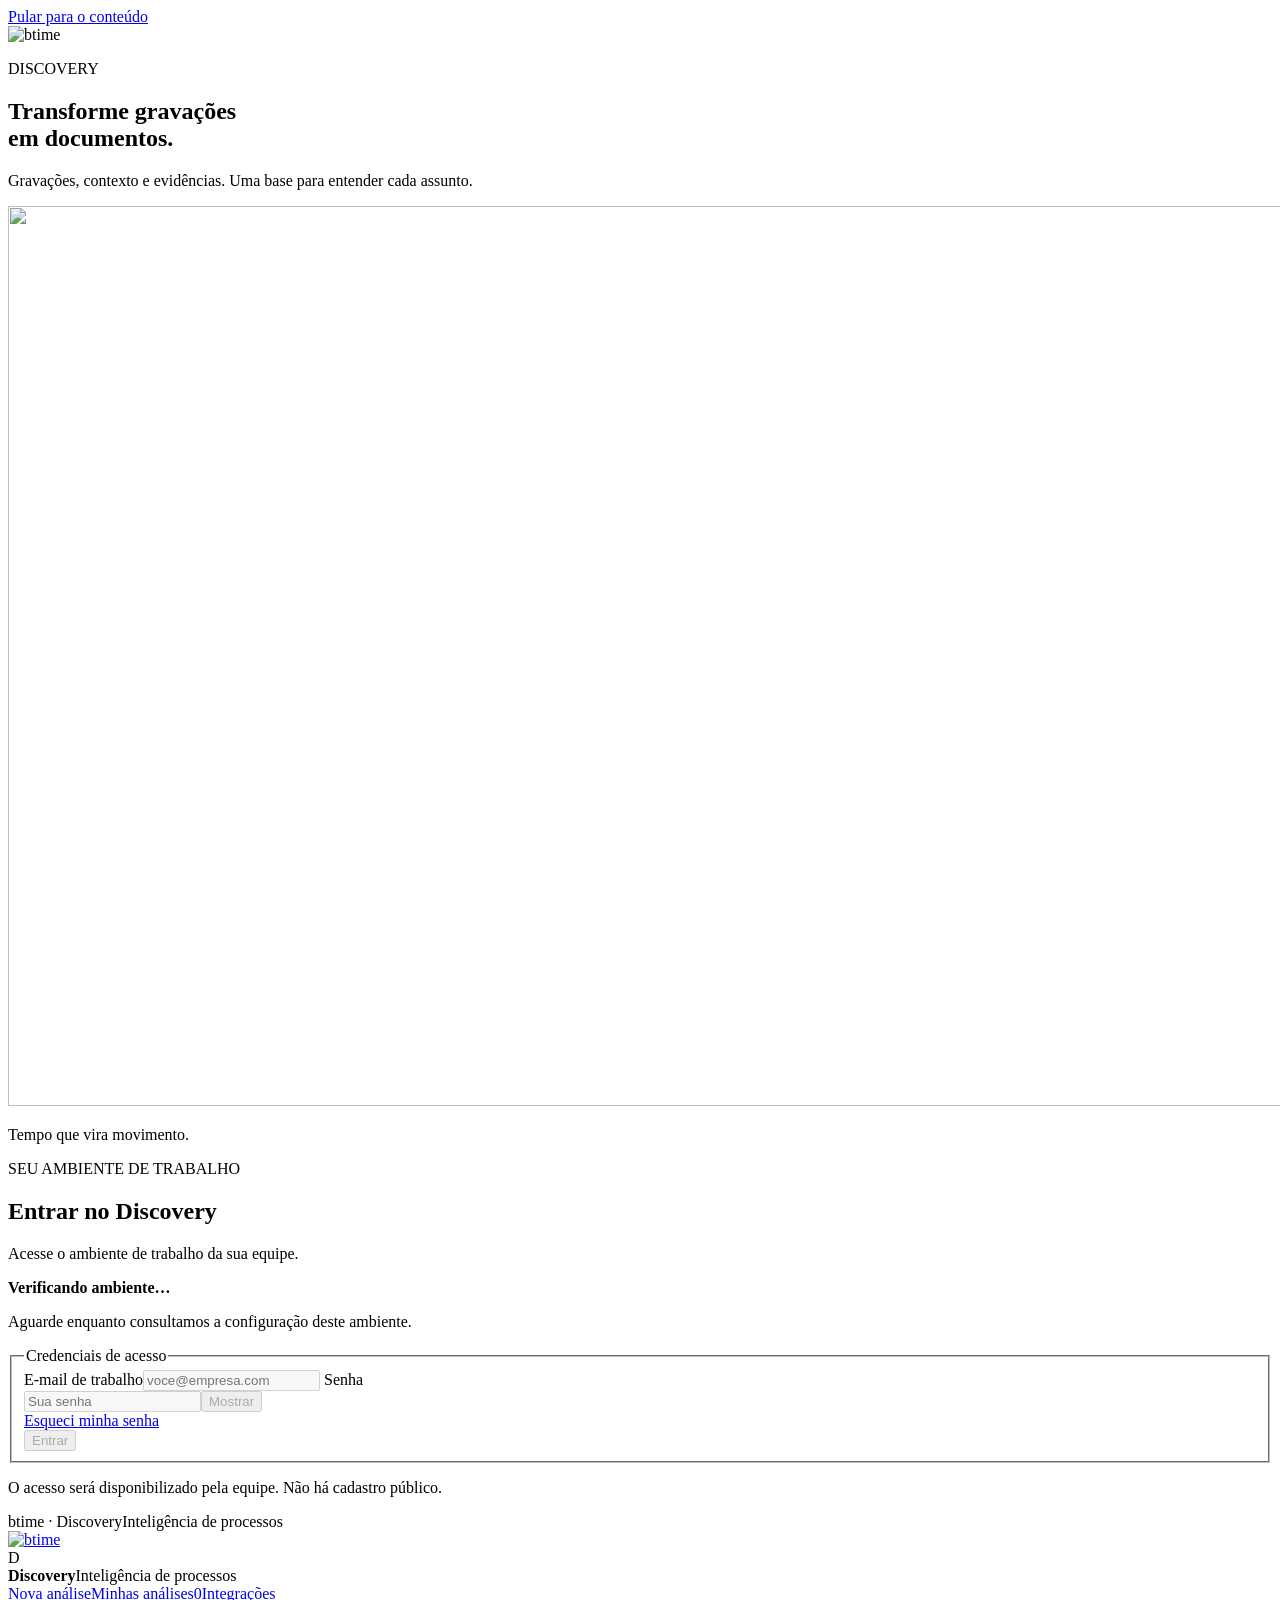
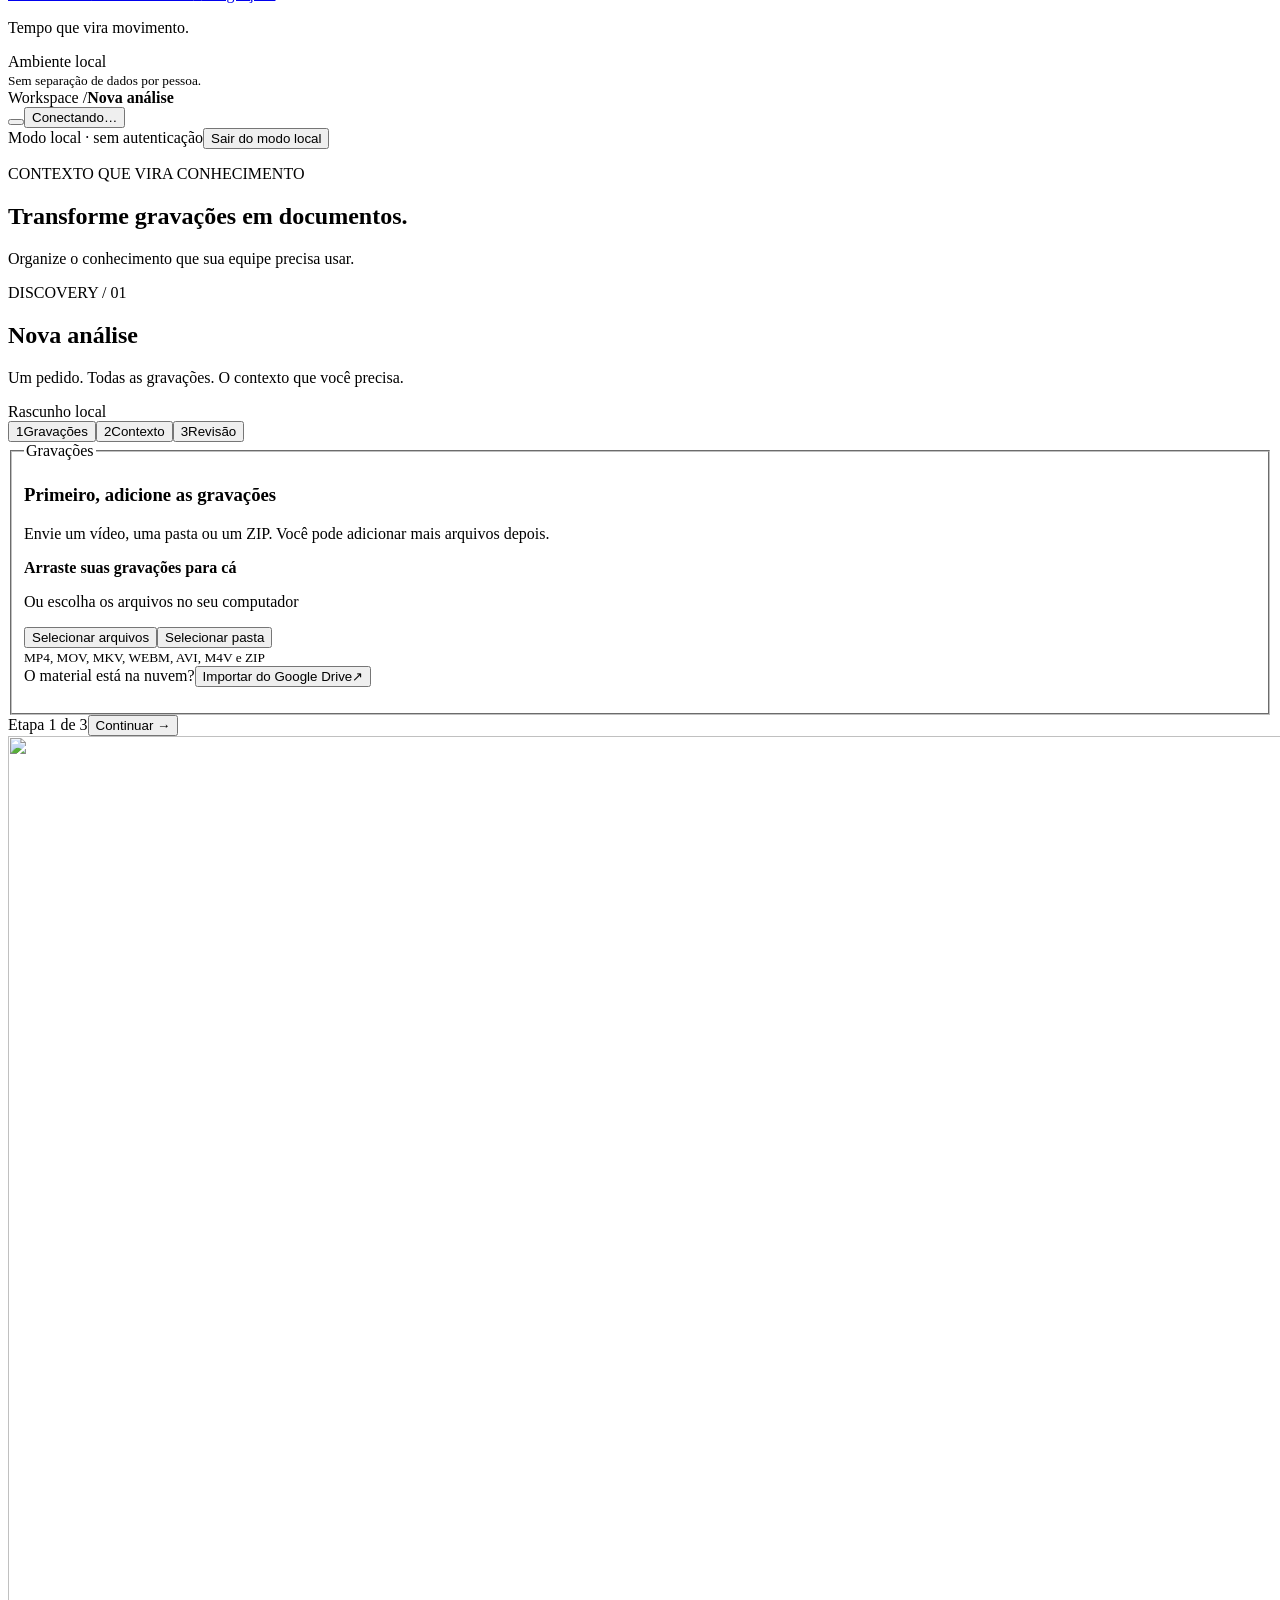
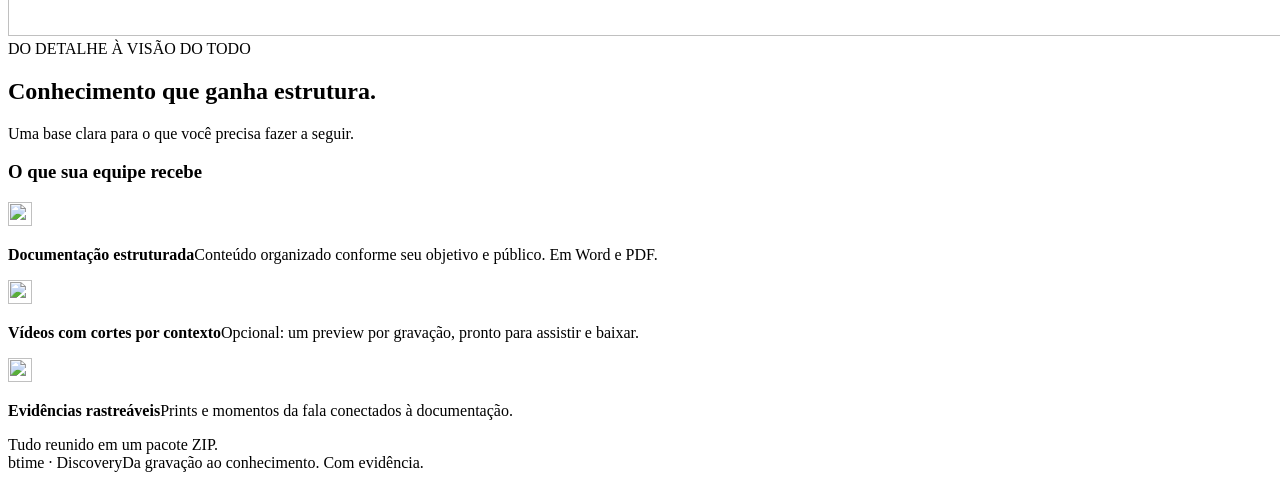
==== commit 4bacff0d: "feat: consolidate Discovery documentation and multi-area workflows Include structured context profil" ====
--- a/rpa_docs/static/index.html
+++ b/rpa_docs/static/index.html
@@ -2,26 +2,56 @@
 <html lang="pt-BR">
 <head>
  <meta charset="utf-8"><meta name="viewport" content="width=device-width,initial-scale=1,viewport-fit=cover"><meta name="theme-color" content="#060315">
- <title>Discovery · btime</title><link rel="icon" href="/static/btime/assinaturas/btime-simbolo-violeta.svg"><link rel="preload" href="/static/btime/fontes/Branding-Semilight.woff" as="font" type="font/woff" crossorigin><link rel="stylesheet" href="/static/styles.css"><script defer src="/static/app.js"></script>
+ <title>Discovery · btime</title><link rel="icon" href="/static/btime/assinaturas/btime-simbolo-violeta.svg"><link rel="preload" href="/static/btime/fontes/Branding-Semilight.woff" as="font" type="font/woff" crossorigin><link rel="stylesheet" href="/static/styles.css"><link rel="stylesheet" href="/static/auth.css"><link rel="stylesheet" href="/static/context-form.css"><script defer src="/static/auth.js"></script><script defer src="/static/context-model.js"></script><script defer src="/static/context-form.js"></script><link rel="stylesheet" href="/static/documentation-reader.css"><script defer src="/static/documentation-reader.js"></script><script defer src="/static/app.js"></script>
 </head>
-<body>
- <a class="skip-link" href="#main">Pular para o conteúdo</a>
+<body class="auth-loading auth-screen">
+ <a class="skip-link" href="#authMain">Pular para o conteúdo</a>
+ <section id="authView" class="auth-view" aria-label="Acesso ao Discovery">
+  <aside class="auth-brand" aria-label="btime Discovery">
+   <img class="auth-logo" src="/static/btime/assinaturas/btime-horizontal-branco.svg" alt="btime" width="128" height="36">
+   <div class="auth-brand-copy"><p class="eyebrow">DISCOVERY</p><h2>Transforme gravações<br>em documentos.</h2><p>Gravações, contexto e evidências. Uma base para entender cada assunto.</p></div>
+   <img class="auth-art" src="/static/btime/imagens/estrutura.webp" alt="" width="1600" height="900">
+   <p class="auth-brand-footer">Tempo que vira movimento.</p>
+  </aside>
+  <main id="authMain" class="auth-main" tabindex="-1">
+   <div class="auth-card">
+    <p class="eyebrow">SEU AMBIENTE DE TRABALHO</p><h1 id="authTitle" tabindex="-1">Entrar no Discovery</h1><p id="authIntro" class="auth-intro">Acesse o ambiente de trabalho da sua equipe.</p>
+    <div id="authAvailability" class="notice warning auth-availability" role="status"><strong id="authAvailabilityTitle">Verificando ambiente…</strong><p id="authAvailabilityText">Aguarde enquanto consultamos a configuração deste ambiente.</p><button id="retryAuth" class="text-button" type="button" hidden>Tentar novamente</button></div>
+    <form id="loginForm" aria-labelledby="authTitle">
+     <fieldset id="loginFields" class="auth-fields" disabled><legend class="sr-only">Credenciais de acesso</legend>
+      <label for="loginEmail">E-mail de trabalho</label><input id="loginEmail" name="email" type="email" autocomplete="username" inputmode="email" autocapitalize="none" spellcheck="false" placeholder="voce@empresa.com" maxlength="254" required aria-describedby="authAvailabilityText">
+      <label for="loginPassword">Senha</label><div class="password-control"><input id="loginPassword" name="password" type="password" autocomplete="current-password" maxlength="1024" required placeholder="Sua senha"><button id="togglePassword" type="button" aria-controls="loginPassword" aria-pressed="false">Mostrar</button></div>
+      <div class="auth-form-link"><a href="#forgot-password" class="text-button">Esqueci minha senha</a></div><button id="loginSubmit" type="submit" class="button primary">Entrar</button>
+     </fieldset>
+    </form>
+    <form id="recoverForm" aria-labelledby="authTitle" hidden>
+     <fieldset id="recoverFields" class="auth-fields" disabled><legend class="sr-only">Solicitar recuperação de acesso</legend><label for="recoverEmail">E-mail de trabalho</label><input id="recoverEmail" name="email" type="email" autocomplete="email" inputmode="email" autocapitalize="none" spellcheck="false" placeholder="voce@empresa.com" maxlength="254" required aria-describedby="authAvailabilityText"><button id="recoverSubmit" class="button primary" type="submit">Enviar link de recuperação</button></fieldset>
+     <a href="#login" class="text-button">← Voltar para o login</a>
+    </form>
+    <div id="authMessage" class="notice subtle auth-message" role="status" aria-live="polite" hidden></div>
+    <div id="localAccess" class="auth-local" hidden><button id="continueLocal" class="button secondary" type="button">Continuar no ambiente local <span aria-hidden="true">→</span></button><p>Sem autenticação. Use apenas neste computador; o ambiente local não separa os dados por pessoa.</p></div>
+    <p id="authAccountHint" class="auth-account-hint">O acesso será disponibilizado pela equipe. Não há cadastro público.</p>
+    <noscript><p class="notice error">Ative o JavaScript para verificar o acesso ao aplicativo.</p></noscript>
+   </div>
+   <footer class="auth-footer"><span>btime · Discovery</span><span>Inteligência de processos</span></footer>
+  </main>
+ </section>
  <aside class="sidebar" aria-label="Menu principal">
   <a class="brand" href="#new" aria-label="btime — início"><img src="/static/btime/assinaturas/btime-horizontal-branco.svg" alt="btime" width="128" height="36"></a>
   <div class="workspace-label"><span class="workspace-mark">D</span><div><strong>Discovery</strong><span>Inteligência de processos</span></div></div>
   <nav class="main-nav"><a href="#new" data-nav="new" aria-current="page"><span data-icon="plus"></span>Nova análise</a><a href="#history" data-nav="history"><span data-icon="layers"></span>Minhas análises<span id="navCount" class="nav-count">0</span></a><a href="#settings" data-nav="settings"><span data-icon="settings"></span>Integrações</a></nav>
-  <div class="sidebar-bottom"><p>Tempo que vira movimento.</p><div><span class="status-dot"></span>Ambiente local</div><small>Seus arquivos, no seu ambiente.</small></div>
+  <div class="sidebar-bottom"><p>Tempo que vira movimento.</p><div><span class="status-dot"></span><span id="workspaceAccessMode">Ambiente local</span></div><small id="workspacePrivacy">Sem separação de dados por pessoa.</small></div>
  </aside>
  <div class="app-shell">
-  <header class="topbar"><div class="breadcrumb">Workspace <span>/</span><strong id="pageLabel">Nova análise</strong></div><div class="topbar-actions"><button id="helpButton" class="icon-button" aria-label="Como funciona"><span data-icon="help"></span></button><button id="health" class="health" title="Verificar ambiente"><span class="status-dot"></span><span id="healthLabel">Conectando…</span></button></div></header>
+  <header class="topbar"><div class="breadcrumb">Workspace <span>/</span><strong id="pageLabel">Nova análise</strong></div><div class="topbar-actions"><button id="helpButton" class="icon-button" aria-label="Como funciona"><span data-icon="help"></span></button><button id="health" class="health" title="Verificar ambiente"><span class="status-dot"></span><span id="healthLabel">Conectando…</span></button><div class="session-control"><span id="sessionLabel" class="session-label">Modo local · sem autenticação</span><button id="logoutButton" class="text-button" type="button">Sair do modo local</button></div></div></header>
   <main id="main" tabindex="-1">
    <noscript><div class="notice error">Ative o JavaScript para enviar arquivos e acompanhar as análises.</div></noscript>
    <div id="connectionNotice" class="notice warning" role="status" hidden>A conexão foi interrompida. Seus campos continuam aqui; vamos tentar reconectar.</div>
    <section id="viewNew" class="view" aria-labelledby="newHeading">
-    <div class="page-heading"><div><p class="eyebrow">PÓS-DISCOVERY, COM CLAREZA</p><h1 id="newHeading">Da conversa ao processo.</h1><p>Transforme gravações em conhecimento que sua equipe pode usar.</p></div><span class="edition">DISCOVERY / 01</span></div>
+    <div class="page-heading"><div><p class="eyebrow">CONTEXTO QUE VIRA CONHECIMENTO</p><h1 id="newHeading">Transforme gravações em documentos.</h1><p>Organize o conhecimento que sua equipe precisa usar.</p></div><span class="edition">DISCOVERY / 01</span></div>
     <div class="create-layout">
      <form id="form" class="panel create-panel" novalidate>
-      <div class="form-heading"><div><h2>Nova análise</h2><p>Um pedido. Todas as gravações. Uma visão do processo.</p></div><span id="draftStatus" class="caption">Rascunho local</span></div>
+      <div class="form-heading"><div><h2>Nova análise</h2><p>Um pedido. Todas as gravações. O contexto que você precisa.</p></div><span id="draftStatus" class="caption">Rascunho local</span></div>
       <nav class="stepper" aria-label="Etapas do pedido"><button type="button" data-step="1" aria-current="step"><span>1</span>Gravações</button><i aria-hidden="true"></i><button type="button" data-step="2"><span>2</span>Contexto</button><i aria-hidden="true"></i><button type="button" data-step="3"><span>3</span>Revisão</button></nav>
       <fieldset id="step1" class="form-step"><legend class="sr-only">Gravações</legend><div class="section-heading"><h3>Primeiro, adicione as gravações</h3><p>Envie um vídeo, uma pasta ou um ZIP. Você pode adicionar mais arquivos depois.</p></div>
        <div id="dropzone" class="dropzone"><div class="upload-mark" aria-hidden="true"><span data-icon="upload"></span></div><strong>Arraste suas gravações para cá</strong><p>Ou escolha os arquivos no seu computador</p><div class="drop-actions"><button type="button" id="chooseVideo" class="button primary">Selecionar arquivos</button><button type="button" id="chooseFolder" class="button secondary"><span data-icon="folder"></span>Selecionar pasta</button></div><small>MP4, MOV, MKV, WEBM, AVI, M4V e ZIP</small></div>
@@ -29,40 +59,69 @@
        <div class="source-alternative"><span>O material está na nuvem?</span><button type="button" id="chooseDrive" class="text-button"><span data-icon="drive"></span>Importar do Google Drive<span aria-hidden="true">↗</span></button></div>
        <div id="fileStackSection" class="file-stack-section" hidden><div class="stack-heading"><strong id="selection">Nenhum arquivo</strong><button type="button" id="clearFiles" class="text-button">Limpar seleção</button></div><div id="fileStack" class="file-stack"></div><p class="caption">Contexto compartilhado, com um preview separado para cada gravação.</p></div><p id="fileNotice" class="field-message" role="status"></p>
       </fieldset>
-      <fieldset id="step2" class="form-step" hidden><legend class="sr-only">Contexto</legend><div class="section-heading"><h3>O que precisamos entender?</h3><p>Seu pedido orienta a documentação e define quais conversas ficam nos cortes.</p></div>
-       <label for="title">Nome do processo <span class="required">obrigatório</span></label><input id="title" maxlength="120" minlength="2" placeholder="Ex.: Gestão de pedidos — Trevo" required aria-describedby="titleError"><p id="titleError" class="field-error"></p>
-       <div class="label-row"><label for="context">Guia de análise e cortes <span class="required">obrigatório</span></label><button type="button" id="suggestPrompt" class="text-button"><span data-icon="spark"></span>Ajudar a escrever</button></div>
-       <textarea id="context" rows="7" maxlength="8000" required placeholder="Descreva o assunto que deve permanecer nos vídeos, os sistemas envolvidos e o que precisa ser documentado. Ex.: manter todas as falas sobre a operação da Trevo, incluindo regras e exceções, mesmo sem o nome ser repetido." aria-describedby="promptHint contextError"></textarea><div class="field-footer"><small id="promptHint">A fala guia os cortes. Os prints complementam o entendimento.</small><span id="contextCount">0 / 8.000</span></div><p id="contextError" class="field-error"></p>
-       <div class="field-row"><div><label for="audience">Quem vai usar a documentação?</label><input id="audience" maxlength="160" value="Equipe de RPA"></div><div><label for="detail">Nível de detalhe</label><select id="detail"><option value="operacional">Operacional — passo a passo</option><option value="detalhado">Detalhado — regras e exceções</option><option value="resumido">Resumido — visão geral</option></select></div></div>
-       <div class="notice subtle"><span data-icon="info"></span><p>O guia é personalizado por pedido. Não existe uma meta de reduzir o vídeo: os trechos permanecem quando fazem parte do assunto.</p></div>
+      <fieldset id="step2" class="form-step context-step" hidden><legend class="sr-only">Contexto</legend><div class="section-heading"><h3>O que precisamos entender?</h3><p>Essas respostas definem o que a análise procura nas gravações e quais trechos entram nos cortes.</p></div>
+       <fieldset class="context-block"><legend><span class="context-letter" aria-hidden="true">A</span>Assunto e objetivo</legend>
+        <div class="context-field"><label for="perfil">Tipo de documentação</label><select id="perfil" aria-describedby="profileDescription"></select><p id="profileDescription" class="context-help"></p></div>
+        <div class="context-field"><label for="modoEntrega">O que você quer receber?</label><select id="modoEntrega" aria-describedby="deliveryHelp"><option value="documentacao">Documentação com prints</option><option value="documentacao_previews">Documentação com prints e vídeos com cortes</option></select><p id="deliveryHelp" class="context-help">PDF, Word e relatório com as imagens junto das explicações. Os vídeos com cortes são opcionais.</p></div>
+        <div class="context-columns"><div><label for="cliente"><span id="clienteLabel">Área ou projeto</span> <span id="clienteRequirement" class="required">opcional</span></label><input id="cliente" name="cliente" maxlength="80" placeholder="Ex.: Marketing, Pessoas ou Projeto Aurora" autocomplete="off" aria-describedby="clienteError"><p id="clienteError" class="field-error"></p></div><div><label for="processo"><span id="processoLabel">Assunto da análise</span> <span class="required">obrigatório</span></label><input id="processo" name="processo" maxlength="100" placeholder="Ex.: Planejamento da campanha" autocomplete="off" required aria-describedby="processoError"><p id="processoError" class="field-error"></p></div></div>
+        <div class="context-field"><label for="objetivo"><span id="objetivoLabel">O que você quer obter deste material?</span> <span class="context-optional">opcional</span></label><textarea id="objetivo" name="objetivo" rows="3" maxlength="400" placeholder="Ex.: registrar as decisões e pendências para compartilhar com a equipe" aria-describedby="objetivoCount"></textarea><div class="context-counter"><span id="objetivoCount">0 / 400</span></div></div>
+       </fieldset>
+       <fieldset class="context-block"><legend><span class="context-letter" aria-hidden="true">B</span>Para onde vai esse material</legend>
+        <div id="generalDetail" class="context-field"><label for="detalhamento">Nível de detalhe</label><select id="detalhamento"><option value="resumido">Sintético — visão geral</option><option value="operacional" selected>Equilibrado — pontos e explicações</option><option value="detalhado">Detalhado — exemplos e evidências</option></select></div>
+        <fieldset id="solucoes" class="context-group" aria-describedby="solucoesHelp solucoesError"><legend>Solução em vista <span class="required">obrigatório</span></legend><p id="solucoesHelp" class="context-help">Pode marcar mais de uma. A análise aponta o que é preciso para cada tipo.</p><div class="context-chips">
+         <label class="context-chip"><input type="checkbox" name="solucoes" value="rpa" aria-describedby="solucoesHelp solucoesError"><span>RPA</span></label><label class="context-chip"><input type="checkbox" name="solucoes" value="ia" aria-describedby="solucoesHelp solucoesError"><span>Automação com IA</span></label><label class="context-chip"><input type="checkbox" name="solucoes" value="integracao" aria-describedby="solucoesHelp solucoesError"><span>Integração entre sistemas</span></label><label class="context-chip"><input type="checkbox" name="solucoes" value="flow" aria-describedby="solucoesHelp solucoesError"><span>Módulo no btime Flow</span></label><label class="context-chip"><input type="checkbox" name="solucoes" value="indefinido" checked aria-describedby="solucoesHelp solucoesError"><span>Ainda não definido</span></label>
+        </div><p id="solucoesError" class="field-error"></p></fieldset>
+        <fieldset id="etapaDestino" class="context-group" aria-describedby="etapaDestinoError"><legend>Para qual etapa é esse material? <span class="required">obrigatório</span></legend><div class="context-stage-cards">
+         <label class="context-stage-card"><input type="radio" name="etapaDestino" value="desenho" required aria-describedby="etapaDestinoError"><span><strong>Desenho e validação da solução</strong><small>Fluxo atual, dores e oportunidades, em linguagem que o cliente entende.</small></span></label>
+         <label class="context-stage-card"><input type="radio" name="etapaDestino" value="doc_tecnica" required aria-describedby="etapaDestinoError"><span><strong>Documentação técnica</strong><small>Passo a passo, regras de negócio, exceções e integrações.</small></span></label>
+         <label class="context-stage-card"><input type="radio" name="etapaDestino" value="spec_rpa" required aria-describedby="etapaDestinoError"><span><strong>Especificação de RPA</strong><small>Tela a tela: campos, ações, entradas, saídas e validações.</small></span></label>
+        </div><p id="etapaSuggestion" class="context-help" role="status" hidden>Especificação de RPA sugerida pela solução selecionada. Você pode escolher outra etapa.</p><p id="etapaDestinoError" class="field-error"></p></fieldset>
+        <fieldset id="publico" class="context-group" aria-describedby="publicoError"><legend>Quem vai ler <span class="required">obrigatório</span></legend><div class="context-chips">
+         <label class="context-chip"><input type="checkbox" name="publico" value="rpa" aria-describedby="publicoError"><span>Equipe de RPA</span></label><label class="context-chip"><input type="checkbox" name="publico" value="squad_ia" aria-describedby="publicoError"><span>Squad de IA</span></label><label class="context-chip"><input type="checkbox" name="publico" value="dev_flow" aria-describedby="publicoError"><span>Dev btime Flow</span></label><label class="context-chip"><input type="checkbox" name="publico" value="cliente" aria-describedby="publicoError"><span>Cliente (validação)</span></label><label class="context-chip"><input type="checkbox" name="publico" value="comercial" aria-describedby="publicoError"><span>Comercial / pré-venda</span></label><label class="context-chip"><input type="checkbox" name="publico" value="outro" aria-describedby="publicoError"><span>Outro</span></label>
+        </div><p id="publicoError" class="field-error"></p><div id="publicoOutroField" class="context-field" hidden><label for="publicoOutro">Qual público? <span class="required">obrigatório</span></label><input id="publicoOutro" name="publicoOutro" maxlength="60" placeholder="Ex.: Equipe de operações" aria-describedby="publicoOutroError"><p id="publicoOutroError" class="field-error"></p></div></fieldset>
+       </fieldset>
+       <fieldset id="entregaveis" class="context-block" aria-describedby="entregaveisHelp entregaveisError"><legend><span class="context-letter" aria-hidden="true">C</span>O que precisa sair da análise <span class="required">obrigatório</span></legend><p id="entregaveisHelp" class="context-help">Escolha a etapa acima para sugerirmos os itens.</p><div id="entregaveisChoices" class="context-checklist" hidden>
+        <label class="context-check"><input type="checkbox" name="entregaveis" value="fluxo_atual" aria-describedby="entregaveisHelp entregaveisError"><span>Fluxo atual, passo a passo</span></label><label class="context-check"><input type="checkbox" name="entregaveis" value="sistemas_telas" aria-describedby="entregaveisHelp entregaveisError"><span>Sistemas e telas usados</span></label><label class="context-check"><input type="checkbox" name="entregaveis" value="campos_io" aria-describedby="entregaveisHelp entregaveisError"><span>Campos, entradas e saídas de dados</span></label><label class="context-check"><input type="checkbox" name="entregaveis" value="regras_excecoes" aria-describedby="entregaveisHelp entregaveisError"><span>Regras de negócio e exceções</span></label><label class="context-check"><input type="checkbox" name="entregaveis" value="volume_tempo" aria-describedby="entregaveisHelp entregaveisError"><span>Volume, frequência e tempo gasto hoje</span></label><label class="context-check"><input type="checkbox" name="entregaveis" value="dores" aria-describedby="entregaveisHelp entregaveisError"><span>Dores nas palavras do cliente</span></label><label class="context-check"><input type="checkbox" name="entregaveis" value="oportunidades" aria-describedby="entregaveisHelp entregaveisError"><span>Pontos com potencial de automação</span></label><label class="context-check"><input type="checkbox" name="entregaveis" value="prints_por_tela" aria-describedby="entregaveisHelp entregaveisError"><span>Print de cada tela com descrição</span></label><label class="context-check"><input type="checkbox" name="entregaveis" value="perguntas_abertas" aria-describedby="entregaveisHelp entregaveisError"><span>Perguntas em aberto para validar com o cliente</span></label>
+       </div><button id="resetDeliverables" type="button" class="text-button" hidden>Usar sugestão</button><p id="entregaveisError" class="field-error"></p></fieldset>
+       <fieldset class="context-block"><legend><span class="context-letter" aria-hidden="true">D</span>Ambiente</legend><label for="sistemas"><span id="sistemasLabel">Termos e ferramentas de referência</span> <span class="context-optional">opcional</span></label><div class="context-tags-control"><ul id="systemTags" class="context-tags" aria-label="Sistemas adicionados"></ul><input id="sistemas" list="systemSuggestions" maxlength="80" placeholder="Digite um sistema e pressione Enter" autocomplete="off" aria-describedby="sistemasHelp sistemasStatus"><datalist id="systemSuggestions"><option value="Excel"><option value="Google Sheets"><option value="WhatsApp"><option value="E-mail"><option value="SAP"><option value="TOTVS"><option value="Omie"><option value="Conta Azul"><option value="Sistema próprio do cliente"></datalist></div><p id="sistemasHelp" class="context-help">Ajuda a análise a reconhecer as telas. Não precisa ser completo. Enter ou vírgula adiciona; até 15 sistemas.</p><p id="sistemasStatus" class="context-help" role="status" aria-live="polite"></p>
+        <div class="context-sensitive"><label for="dadosSensiveis" class="context-switch-label"><span><strong>Dados sensíveis</strong><small>As gravações mostram dados pessoais (CPF, nomes, dados de pacientes, valores de clientes)</small></span><input type="checkbox" id="dadosSensiveis" name="dadosSensiveis" role="switch" aria-checked="false" aria-describedby="dadosSensiveisHelp"></label><p id="dadosSensiveisHelp" class="context-help" hidden>Inclui no guia a orientação de usar marcadores e sinalizar evidências sensíveis. A transcrição e os vídeos não são anonimizados automaticamente; revise antes de compartilhar.</p></div>
+       </fieldset>
+       <fieldset class="context-block context-guide"><legend><span class="context-letter" aria-hidden="true">E</span>Guia da análise</legend><div class="context-guide-heading"><p id="guideIntro" class="context-help">Gerado a partir dos campos acima. Abra para adicionar instruções ou editar.</p><button type="button" id="toggleGuide" class="button secondary" aria-expanded="false" aria-controls="guidePanel">Abrir<span data-icon="chevron" aria-hidden="true"></span></button></div>
+        <div id="guidePanel" hidden><div class="context-field"><label for="instrucoesExtras">Algo mais que a análise precisa saber? <span class="context-optional">opcional</span></label><textarea id="instrucoesExtras" name="instrucoesExtras" rows="3" maxlength="1500" placeholder="Ex.: mantenha as decisões sobre o lançamento e exclua a conversa sobre férias." aria-describedby="instrucoesExtrasCount"></textarea><div class="context-counter"><span id="instrucoesExtrasCount">0 / 1.500</span></div></div>
+         <div id="guideEditedNotice" class="notice subtle context-edited" hidden><p>Você editou o guia. Mudanças nos campos acima não são aplicadas.</p><button type="button" id="restoreGeneratedGuide" class="text-button">Voltar ao guia gerado</button></div><div id="guideResetConfirmation" class="context-inline-confirm" role="group" aria-labelledby="guideResetTitle" hidden><p id="guideResetTitle">Substituir suas edições pelo guia gerado?</p><p class="context-help">O texto será recriado com os campos atuais. Suas edições manuais não serão mantidas.</p><div class="context-guide-actions"><button type="button" id="cancelGuideReset" class="button secondary">Manter minhas edições</button><button type="button" id="confirmGuideReset" class="button secondary">Substituir pelo guia gerado</button></div></div>
+         <div class="label-row context-guide-label"><label for="context">Guia que orienta a análise</label><span id="guideMode" class="context-mode">Gerado automaticamente</span></div><textarea id="context" name="guia" rows="12" maxlength="8000" readonly aria-describedby="guideMode contextError contextCount"></textarea><div class="field-footer"><small>O guia é enviado junto com as gravações.</small><span id="contextCount">0 / 8.000</span></div><p id="contextError" class="field-error"></p>
+         <div class="context-guide-actions"><button type="button" id="editGuide" class="button secondary">Editar manualmente</button><span id="suggestPromptHelp" class="context-ai-action" title="Preencha cliente e processo primeiro."><button type="button" id="suggestPrompt" class="text-button" disabled aria-describedby="suggestPromptRequirement promptHint"><span data-icon="spark"></span>Melhorar com IA</button></span></div><p id="suggestPromptRequirement" class="context-help">Preencha cliente e processo primeiro.</p><p id="promptHint" class="context-help" role="status" aria-live="polite">Melhorar com IA usa a API configurada e pode gerar consumo. O guia gerado pelos campos não usa IA.</p>
+        </div>
+       </fieldset>
+       <div class="notice subtle context-footer-note"><span data-icon="info"></span><p>Os cortes guardam tudo o que for sobre o assunto pedido, da pergunta até o fim da resposta. Só saem trechos de outro assunto, espera ou problema técnico.</p></div>
       </fieldset>
       <fieldset id="step3" class="form-step" hidden><legend class="sr-only">Revisão</legend><div class="section-heading"><h3>Revise antes de começar</h3><p>Confira os materiais e o pedido que vão orientar esta análise.</p></div>
-       <div class="review-summary"><div class="label-row"><span class="eyebrow">PROCESSO</span><button type="button" class="text-button" data-step="2">Editar contexto</button></div><h4 id="reviewTitle"></h4><p id="reviewContext" class="pre-wrap"></p><div class="review-meta"><span id="reviewSources"></span><span id="reviewDetail"></span></div></div>
+       <div class="review-summary"><div class="label-row"><span class="eyebrow">ANÁLISE</span><button type="button" class="text-button" data-step="2">Editar contexto</button></div><h4 id="reviewTitle"></h4><dl id="reviewStructured" class="context-review"></dl><p id="reviewSensitive" class="notice subtle" hidden>O guia orienta o uso de marcadores para dados pessoais. Transcrição, prints e vídeos não são anonimizados automaticamente; revise antes de compartilhar.</p><p id="reviewContext" class="pre-wrap"></p><div class="review-meta"><span id="reviewSources"></span><span id="reviewDetail"></span></div></div>
        <div class="budget-row"><div><label for="budget">Orçamento de referência (US$)</label><p class="caption">Referência de planejamento; ainda não é um teto automático de cobrança.</p></div><input id="budget" type="number" min="0.1" max="50" step="0.1" value="1.0" aria-describedby="budgetError"></div><p id="budgetError" class="field-error"></p>
        <label class="check-row" for="approved"><input id="approved" type="checkbox"><span><strong>Autorizar o processamento com IA</strong><small>Frames e trechos da transcrição serão enviados à API configurada. Os arquivos originais são preservados.</small></span></label>
        <div id="uploadStatus" class="upload-status" role="status" hidden><div class="label-row"><strong id="uploadLabel">Enviando arquivos…</strong><span id="uploadPercent"></span></div><div class="progress"><i id="uploadBar"></i></div><p class="caption">Mantenha esta página aberta até o pedido entrar na fila.</p></div>
       </fieldset>
       <div id="error" class="notice error" role="alert" hidden></div><footer class="form-footer"><button type="button" id="previousStep" class="button secondary" hidden>← Voltar</button><span id="stepCaption" class="caption">Etapa 1 de 3</span><button type="button" id="nextStep" class="button primary">Continuar →</button><button type="submit" id="submitJob" class="button primary" hidden>Iniciar análise →</button></footer>
      </form>
-     <aside class="create-aside"><div class="brand-story"><img src="/static/btime/imagens/estrutura.webp" alt="" width="1600" height="900"><div><span class="eyebrow">DO DETALHE À VISÃO DO TODO</span><h2>Conhecimento que ganha estrutura.</h2><p>Uma base clara para o próximo passo da automação.</p></div></div><section class="delivery-guide"><h3>O que sua equipe recebe</h3><div><img src="/static/btime/icones/icone-documento-violeta.svg" alt="" width="24" height="24"><p><strong>Documentação estruturada</strong><span>Processo, regras, exceções e requisitos para RPA. Em Word e PDF.</span></p></div><div><img src="/static/btime/icones/icone-processo-violeta.svg" alt="" width="24" height="24"><p><strong>Vídeos com cortes por contexto</strong><span>Um preview para cada gravação, pronto para assistir e baixar.</span></p></div><div><img src="/static/btime/icones/icone-dados-violeta.svg" alt="" width="24" height="24"><p><strong>Evidências rastreáveis</strong><span>Prints e momentos da fala conectados à documentação.</span></p></div><div class="guide-footnote"><span data-icon="package"></span>Tudo reunido em um pacote ZIP.</div></section><section id="recentSection" class="recent-section" hidden><div class="label-row"><h3>Últimas análises</h3><a href="#history" class="text-button">Ver todas →</a></div><div id="recentJobs"></div></section></aside>
+     <aside class="create-aside"><div class="brand-story"><img src="/static/btime/imagens/estrutura.webp" alt="" width="1600" height="900"><div><span class="eyebrow">DO DETALHE À VISÃO DO TODO</span><h2>Conhecimento que ganha estrutura.</h2><p>Uma base clara para o que você precisa fazer a seguir.</p></div></div><section class="delivery-guide"><h3>O que sua equipe recebe</h3><div><img src="/static/btime/icones/icone-documento-violeta.svg" alt="" width="24" height="24"><p><strong>Documentação estruturada</strong><span>Conteúdo organizado conforme seu objetivo e público. Em Word e PDF.</span></p></div><div><img src="/static/btime/icones/icone-processo-violeta.svg" alt="" width="24" height="24"><p><strong>Vídeos com cortes por contexto</strong><span>Opcional: um preview por gravação, pronto para assistir e baixar.</span></p></div><div><img src="/static/btime/icones/icone-dados-violeta.svg" alt="" width="24" height="24"><p><strong>Evidências rastreáveis</strong><span>Prints e momentos da fala conectados à documentação.</span></p></div><div class="guide-footnote"><span data-icon="package"></span>Tudo reunido em um pacote ZIP.</div></section><section id="recentSection" class="recent-section" hidden><div class="label-row"><h3>Últimas análises</h3><a href="#history" class="text-button">Ver todas →</a></div><div id="recentJobs"></div></section></aside>
     </div>
    </section>
-   <section id="viewHistory" class="view" aria-labelledby="historyHeading" hidden><div class="page-heading"><div><p class="eyebrow">SEU ACERVO DE PROCESSOS</p><h1 id="historyHeading">Minhas análises</h1><p>Acompanhe pedidos, retome trabalhos e encontre suas entregas.</p></div><a href="#new" class="button primary"><span data-icon="plus"></span>Nova análise</a></div><div id="historyStats" class="history-stats"></div><section class="panel history-panel"><div class="history-toolbar"><label class="search-field" for="searchJobs"><span data-icon="search"></span><input id="searchJobs" type="search" placeholder="Buscar por processo ou contexto" aria-label="Buscar análises"></label><label class="sr-only" for="statusFilter">Filtrar por status</label><select id="statusFilter"><option value="all">Todos os status</option><option value="active">Em andamento</option><option value="COMPLETED">Concluídos</option><option value="FAILED">Com falha</option><option value="CANCELLED">Cancelados</option></select><button id="refresh" class="icon-button" aria-label="Atualizar análises"><span data-icon="refresh"></span></button></div><div id="jobs" class="jobs" aria-live="polite"><div class="empty-state"><h3>Carregando suas análises</h3><p>Buscando os pedidos deste ambiente.</p></div></div><footer class="history-footer"><span id="jobCount" class="caption"></span><button id="clearQueue" class="text-button danger" disabled><span data-icon="trash"></span>Limpar falhas e cancelados</button></footer></section></section>
+   <section id="viewHistory" class="view" aria-labelledby="historyHeading" hidden><div class="page-heading"><div><p class="eyebrow">SEU ACERVO DE ANÁLISES</p><h1 id="historyHeading">Minhas análises</h1><p>Acompanhe pedidos, retome trabalhos e encontre suas entregas.</p></div><a href="#new" class="button primary"><span data-icon="plus"></span>Nova análise</a></div><div id="historyStats" class="history-stats"></div><section class="panel history-panel"><div class="history-toolbar"><label class="search-field" for="searchJobs"><span data-icon="search"></span><input id="searchJobs" type="search" placeholder="Buscar por nome ou contexto" aria-label="Buscar análises"></label><label class="sr-only" for="statusFilter">Filtrar por status</label><select id="statusFilter"><option value="all">Todos os status</option><option value="active">Em andamento</option><option value="COMPLETED">Concluídos</option><option value="FAILED">Com falha</option><option value="CANCELLED">Cancelados</option></select><button id="refresh" class="icon-button" aria-label="Atualizar análises"><span data-icon="refresh"></span></button></div><div id="jobs" class="jobs" aria-live="polite"><div class="empty-state"><h3>Carregando suas análises</h3><p>Buscando os pedidos deste ambiente.</p></div></div><footer class="history-footer"><span id="jobCount" class="caption"></span><button id="clearQueue" class="text-button danger" disabled><span data-icon="trash"></span>Limpar falhas e cancelados</button></footer></section></section>
    <section id="viewDetail" class="view" aria-labelledby="detailTitle" hidden><a href="#history" class="back-link">← Minhas análises</a><div class="page-heading detail-heading"><div><div class="label-row"><span class="eyebrow">ACOMPANHAMENTO</span><span id="detailBadge" class="badge"></span></div><h1 id="detailTitle">Carregando análise…</h1><p id="detailDate"></p></div><div class="actions"><button id="reuseRequest" class="button secondary"><span data-icon="copy"></span>Reutilizar pedido</button><button id="retryJob" class="button primary" hidden>Retomar análise</button><button id="cancelJob" class="button danger-outline" hidden>Cancelar análise</button><a id="package" class="button primary" hidden><span data-icon="download"></span>Baixar pacote completo</a></div></div>
     <div id="detailError" class="notice error" role="alert" hidden></div><div id="jobWarning" class="notice warning" hidden></div>
     <section class="panel progress-panel"><div class="label-row"><strong id="stage">Buscando informações…</strong><span id="stageProgress">0%</span></div><div id="jobProgress" class="progress" role="progressbar" aria-label="Progresso da análise" aria-valuemin="0" aria-valuemax="100" aria-valuenow="0"><i id="bar"></i></div><ol id="pipelineSteps" class="pipeline-steps"><li>Preparação</li><li>Transcrição</li><li>Análise</li><li>Entrega</li></ol><div class="timing-strip"><div><small>Tempo decorrido</small><strong id="elapsedTime">—</strong><span id="timingStart">Ainda não iniciado</span></div><div><small>Restante estimado</small><strong id="remainingTime">—</strong><span id="estimateBasis">Calculando após o início</span></div><div><small>Posição / etapa</small><strong id="queuePosition">—</strong><span id="totalTime"></span></div></div></section>
     <div id="metrics" class="result-metrics" hidden></div><div class="detail-tabs" role="tablist" aria-label="Informações da análise"><button id="tabPreviews" role="tab" aria-controls="panelPreviews" aria-selected="true" data-tab="Previews">Vídeos e cortes<span id="previewCount" class="count">0</span></button><button id="tabDocuments" role="tab" aria-controls="panelDocuments" aria-selected="false" tabindex="-1" data-tab="Documents">Documentação</button><button id="tabRequest" role="tab" aria-controls="panelRequest" aria-selected="false" tabindex="-1" data-tab="Request">Pedido original</button><button id="tabActivity" role="tab" aria-controls="panelActivity" aria-selected="false" tabindex="-1" data-tab="Activity">Atividade</button></div>
     <section id="panelPreviews" class="tab-panel" role="tabpanel" aria-labelledby="tabPreviews"><div class="section-heading"><h2>Uma gravação. Um preview.</h2><p>Confira os trechos mantidos pelo contexto e baixe cada vídeo separadamente.</p></div><div id="previewStack" class="preview-stack"></div></section>
-    <section id="panelDocuments" class="tab-panel" role="tabpanel" aria-labelledby="tabDocuments" hidden><div class="section-heading"><h2>Conhecimento pronto para usar</h2><p>Revise as evidências e valide regras e exceções com a equipe responsável pelo processo.</p></div><div id="documentStack" class="document-stack"></div><div class="delivery-actions"><button id="rebuildDocs" class="button secondary" hidden><span data-icon="refresh"></span>Revisar documentos e cortes</button><button id="sendDrive" class="button secondary" hidden><span data-icon="drive"></span>Enviar pacote ao Drive</button><p id="driveMessage" class="field-message" role="status"></p></div></section>
+    <section id="panelDocuments" class="tab-panel" role="tabpanel" aria-labelledby="tabDocuments" hidden><div class="section-heading"><h2>Documentação da análise</h2><p>Leia o conteúdo completo e confira as evidências. Exporte quando precisar compartilhar.</p></div><div id="documentStack" class="document-reader"></div><div class="delivery-actions"><button id="rebuildDocs" class="button secondary" hidden><span data-icon="refresh"></span>Revisar documentos e cortes</button><button id="archiveDrive" class="button secondary" hidden>Arquivar análise no Drive</button><button id="restoreDrive" class="button secondary" hidden>Recuperar arquivos do Drive</button><button id="sendDrive" class="button secondary" hidden><span data-icon="drive"></span>Enviar pacote ao Drive</button><p id="driveMessage" class="field-message" role="status"></p></div></section>
     <section id="panelRequest" class="tab-panel panel" role="tabpanel" aria-labelledby="tabRequest" hidden><div class="section-heading"><h2>O contexto que guiou a análise</h2><p>Este é o pedido recebido no momento da criação do trabalho.</p></div><p id="requestContext" class="request-context pre-wrap"></p><dl id="requestMeta" class="request-meta"></dl></section>
     <section id="panelActivity" class="tab-panel panel" role="tabpanel" aria-labelledby="tabActivity" hidden><div class="section-heading"><h2>Registro da análise</h2><p>As etapas mais recentes aparecem primeiro.</p></div><ol id="events" class="events"></ol></section>
    </section>
-   <section id="viewSettings" class="view" aria-labelledby="settingsHeading" hidden><div class="page-heading"><div><p class="eyebrow">SEU AMBIENTE DE TRABALHO</p><h1 id="settingsHeading">Integrações</h1><p>Conecte suas fontes e acompanhe a disponibilidade do processamento.</p></div></div><div class="settings-grid"><section class="panel integration-card"><div class="integration-heading"><span class="integration-icon" data-icon="drive"></span><div><h2>Google Drive</h2><p>Importe gravações direto para a análise.</p></div><span id="driveBadge" class="badge">Verificando</span></div><p id="driveStatus">Verificando configuração…</p><p class="caption">O app transfere os vídeos para o ambiente de processamento. Você não precisa baixá-los manualmente. As fontes no Drive são preservadas.</p><a id="connectDrive" class="button primary" href="/api/drive/connect" hidden>Conectar conta Google ↗</a><button id="openDriveFromSettings" class="button secondary" hidden>Selecionar gravações</button><div class="integration-divider"></div><label for="driveFolder">Pasta para enviar entregas <span class="required">opcional</span></label><input id="driveFolder" placeholder="Link ou ID da pasta compartilhada"><p class="caption">Depois de concluir uma análise, envie o ZIP pela aba Documentação.</p></section><section class="panel"><h2>Pronto para analisar?</h2><p class="caption">Disponibilidade deste ambiente local.</p><div id="systemChecks" class="system-checks"></div><button id="checkHealth" class="button secondary"><span data-icon="refresh"></span>Verificar novamente</button><div class="notice subtle"><p>A conexão atual pertence a este ambiente. O acesso individual dos integrantes da equipe depende da configuração corporativa.</p></div></section></div></section>
-   <footer class="app-footer"><span>btime · Discovery</span><span>Da gravação ao processo. Com evidência.</span></footer>
+   <section id="viewSettings" class="view" aria-labelledby="settingsHeading" hidden><div class="page-heading"><div><p class="eyebrow">SEU AMBIENTE DE TRABALHO</p><h1 id="settingsHeading">Integrações</h1><p>Conecte suas fontes e acompanhe a disponibilidade do processamento.</p></div></div><div class="settings-grid"><section class="panel integration-card"><div class="integration-heading"><span class="integration-icon" data-icon="drive"></span><div><h2>Google Drive</h2><p>Importe gravações direto para a análise.</p></div><span id="driveBadge" class="badge">Verificando</span></div><p id="driveStatus">Verificando configuração…</p><p class="caption">O app transfere os vídeos para o ambiente de processamento. Você não precisa baixá-los manualmente. As fontes no Drive são preservadas.</p><a id="connectDrive" class="button primary" href="/api/drive/connect" hidden>Conectar conta Google ↗</a><button id="openDriveFromSettings" class="button secondary" hidden>Selecionar gravações</button><div class="integration-divider"></div><label for="driveFolder">Pasta do projeto no Drive <span class="required">necessária para arquivar</span></label><input id="driveFolder" placeholder="Link ou ID da pasta compartilhada"><p class="caption">Na aba Documentação, envie apenas o ZIP ou arquive fontes e entregas por análise e revisão. Nenhum arquivo é enviado automaticamente.</p></section><section class="panel"><h2>Pronto para analisar?</h2><p class="caption">Disponibilidade deste ambiente local.</p><div id="systemChecks" class="system-checks"></div><button id="checkHealth" class="button secondary"><span data-icon="refresh"></span>Verificar novamente</button><div class="notice subtle"><p>A conexão atual pertence a este ambiente. O acesso individual dos integrantes da equipe depende da configuração corporativa.</p></div></section></div></section>
+   <footer class="app-footer"><span>btime · Discovery</span><span>Da gravação ao conhecimento. Com evidência.</span></footer>
   </main>
  </div>
  <dialog id="driveModal" class="dialog drive-dialog" aria-labelledby="driveTitle"><div class="dialog-heading"><div><p class="eyebrow">IMPORTAR GRAVAÇÕES</p><h2 id="driveTitle">Seu Google Drive</h2></div><button id="closeDrive" class="icon-button" aria-label="Fechar Google Drive"><span data-icon="close"></span></button></div><div class="drive-breadcrumb"><button id="driveBack" class="button secondary">← Voltar</button><span id="driveLocation">Meu Drive</span></div><div id="driveFiles" class="drive-files"></div><footer class="dialog-footer"><span id="driveSelection" class="caption">Nenhum arquivo escolhido</span><button id="confirmDrive" class="button primary" disabled>Adicionar à análise</button></footer></dialog>
  <dialog id="confirmDialog" class="dialog confirm-dialog" aria-labelledby="confirmTitle" aria-describedby="confirmMessage"><div class="dialog-heading"><h2 id="confirmTitle"></h2><button id="dismissConfirm" class="icon-button" aria-label="Fechar confirmação"><span data-icon="close"></span></button></div><p id="confirmMessage"></p><footer class="dialog-footer"><button id="rejectConfirm" class="button secondary">Voltar</button><button id="acceptConfirm" class="button primary">Confirmar</button></footer></dialog>
- <dialog id="helpDialog" class="dialog help-dialog" aria-labelledby="helpTitle"><div class="dialog-heading"><div><p class="eyebrow">DO DISCOVERY À DOCUMENTAÇÃO</p><h2 id="helpTitle">Como funciona</h2></div><button id="closeHelp" class="icon-button" aria-label="Fechar ajuda"><span data-icon="close"></span></button></div><ol class="help-steps"><li><strong>Reúna as gravações</strong><p>Adicione vídeos, pastas ou ZIPs do computador, ou importe do Google Drive.</p></li><li><strong>Conte o que importa</strong><p>Informe o assunto, as regras e as exceções que devem ser documentados. Esse contexto também guia os cortes.</p></li><li><strong>Acompanhe a análise</strong><p>Consulte a etapa e a estimativa. Você pode cancelar ou retomar uma tentativa com os mesmos arquivos.</p></li><li><strong>Revise e compartilhe</strong><p>Assista aos previews separados, confira a documentação e baixe o pacote completo. A análise de IA deve ser validada por quem conhece o processo.</p></li></ol><button id="startFromHelp" class="button primary">Entendi</button></dialog>
+ <dialog id="helpDialog" class="dialog help-dialog" aria-labelledby="helpTitle"><div class="dialog-heading"><div><p class="eyebrow">DO DISCOVERY À DOCUMENTAÇÃO</p><h2 id="helpTitle">Como funciona</h2></div><button id="closeHelp" class="icon-button" aria-label="Fechar ajuda"><span data-icon="close"></span></button></div><ol class="help-steps"><li><strong>Reúna as gravações</strong><p>Adicione vídeos, pastas ou ZIPs do computador, ou importe do Google Drive.</p></li><li><strong>Conte o que importa</strong><p>Informe o objetivo, os assuntos que devem ficar ou sair e os materiais esperados. Esse contexto também guia os cortes.</p></li><li><strong>Acompanhe a análise</strong><p>Consulte a etapa e a estimativa. Você pode cancelar ou retomar uma tentativa com os mesmos arquivos.</p></li><li><strong>Revise e compartilhe</strong><p>Assista aos previews separados, confira a documentação e baixe o pacote completo. A análise de IA deve ser validada por quem conhece o assunto.</p></li></ol><button id="startFromHelp" class="button primary">Entendi</button></dialog>
  <div id="toast" class="toast" role="status" hidden></div>
 </body></html>
